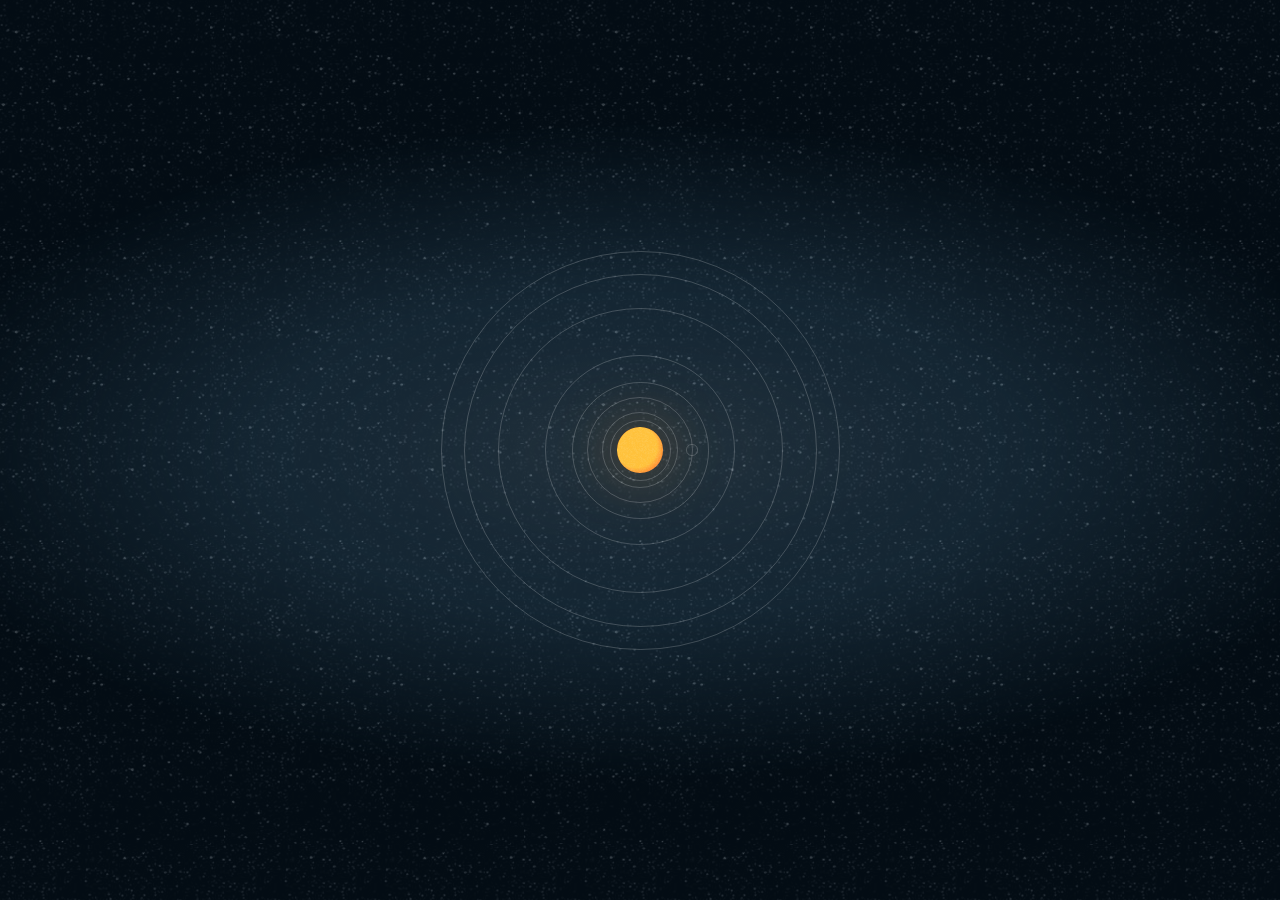
==== html/index.html @ cd82b2d5 "initial commit of solar system" ====
<!DOCTYPE html>
<html>

<head>
  <title>Learning Javascript - The Solar System</title>
  <meta charset="utf-8">
  <meta name="viewport" content="width=device-width, initial-scale=1">
  <meta name="Description" content="example js library">
  <meta name="viewport" content="width=device-width, initial-scale=1.0">
  <script src="../js/solar.js"></script>
  <link rel="stylesheet" type="text/css" href="../css/styles.css " />


<body class="opening hide-UI view-2D zoom-large data-close controls-close">
  <div id="navbar">
    <a id="toggle-data" href="#data"><i class="icon-data"></i>Data</a>
    <h1>3D Solar System<br><span>by <a href="https://twitter.com/JulianGarnier"
          target="_blank">@JulianGarnier</a></span></h1>
    <a id="toggle-controls" href="#controls"><i class="icon-controls"></i>Controls</a>
  </div>
  <div id="data">
    <a class="sun" title="sun" href="#sunspeed">Sun</a>
    <a class="mercury" title="mercury" href="#mercuryspeed">Mercury</a>
    <a class="venus" title="venus" href="#venusspeed">Venus</a>
    <a class="earth active" title="earth" href="#earthspeed">Earth</a>
    <a class="mars" title="mars" href="#marsspeed">Mars</a>
    <a class="jupiter" title="jupiter" href="#jupiterspeed">Jupiter</a>
    <a class="saturn" title="saturn" href="#saturnspeed">Saturn</a>
    <a class="uranus" title="uranus" href="#uranusspeed">Uranus</a>
    <a class="neptune" title="neptune" href="#neptunespeed">Neptune</a>
  </div>
  <div id="controls">
    <label class="set-view">
      <input type="checkbox">
    </label>
    <label class="set-zoom">
      <input type="checkbox">
    </label>
    <label>
      <input type="radio" class="set-speed" name="scale" checked>
      <span>Speed</span>
    </label>
    <label>
      <input type="radio" class="set-size" name="scale">
      <span>Size</span>
    </label>
    <label>
      <input type="radio" class="set-distance" name="scale">
      <span>Distance</span>
    </label>
  </div>
  <div id="universe" class="scale-stretched">
    <div id="galaxy">
      <div id="solar-system" class="earth">
        <div id="mercury" class="orbit">
          <div class="pos">
            <div class="planet">
              <dl class="infos">
                <dt>Mercury</dt>
                <dd><span></span></dd>
              </dl>
            </div>
          </div>
        </div>
        <div id="venus" class="orbit">
          <div class="pos">
            <div class="planet">
              <dl class="infos">
                <dt>Venus</dt>
                <dd><span></span></dd>
              </dl>
            </div>
          </div>
        </div>
        <div id="earth" class="orbit">
          <div class="pos">
            <div class="orbit">
              <div class="pos">
                <div class="moon"></div>
              </div>
            </div>
            <div class="planet">
              <dl class="infos">
                <dt>Earth</dt>
                <dd><span></span></dd>
              </dl>
            </div>
          </div>
        </div>
        <div id="mars" class="orbit">
          <div class="pos">
            <div class="planet">
              <dl class="infos">
                <dt>Mars</dt>
                <dd><span></span></dd>
              </dl>
            </div>
          </div>
        </div>
        <div id="jupiter" class="orbit">
          <div class="pos">
            <div class="planet">
              <dl class="infos">
                <dt>Jupiter</dt>
                <dd><span></span></dd>
              </dl>
            </div>
          </div>
        </div>
        <div id="saturn" class="orbit">
          <div class="pos">
            <div class="planet">
              <div class="ring"></div>
              <dl class="infos">
                <dt>Saturn</dt>
                <dd><span></span></dd>
              </dl>
            </div>
          </div>
        </div>
        <div id="uranus" class="orbit">
          <div class="pos">
            <div class="planet">
              <dl class="infos">
                <dt>Uranus</dt>
                <dd><span></span></dd>
              </dl>
            </div>
          </div>
        </div>
        <div id="neptune" class="orbit">
          <div class="pos">
            <div class="planet">
              <dl class="infos">
                <dt>Neptune</dt>
                <dd><span></span></dd>
              </dl>
            </div>
          </div>
        </div>
        <div id="sun">
          <dl class="infos">
            <dt>Sun</dt>
            <dd><span></span></dd>
          </dl>
        </div>
      </div>
    </div>
  </div>
  <script src="//ajax.googleapis.com/ajax/libs/jquery/1.8.1/jquery.min.js"></script>
  <script type="text/javascript">
    if (typeof jQuery == 'undefined') {
      document.write(unescape("%3Cscript src='js/jquery.min.js' type='text/javascript'%3E%3C/script%3E"));
    }
  </script>
  <script src="js/prefixfree.min.js"></script>
  <script src="js/scripts.min.js"></script>

</body>

</html>
---- css/styles.css ----
@import url(https://fonts.googleapis.com/css?family=Open+Sans:400,300);
/*
  Copyright (c) 2012 Julian Garnier
  Licensed under the MIT license
*/
html, body, div, span, applet, object, iframe, h1, h2, h3, h4, h5, h6, p, blockquote, pre, a, abbr, acronym, address, big, cite, code, del, dfn, em, img, ins, kbd, q, s, samp, small, strike, strong, sub, sup, tt, var, b, u, i, center, dl, dt, dd, ol, ul, li, fieldset, form, label, legend, table, caption, tbody, tfoot, thead, tr, th, td, article, aside, canvas, details, embed, figure, figcaption, footer, header, hgroup, menu, nav, output, ruby, section, summary, time, mark, audio, video {
  border: 0;
  font-size: 100%;
  font: inherit;
  vertical-align: baseline;
  margin: 0;
  padding: 0; }

article, aside, details, figcaption, figure, footer, header, hgroup, menu, nav, section {
  display: block; }

body {
  line-height: 1; }

ol, ul {
  list-style: none; }

blockquote, q {
  quotes: none; }

blockquote:before, blockquote:after, q:before, q:after {
  content: none; }

table {
  border-collapse: collapse;
  border-spacing: 0; }

* {
  -moz-box-sizing: border-box;
  box-sizing: border-box;
  box-sizing: border-box; }

body {
  font-size: 10px;
  font-family: 'Open Sans', sans-serif;
  font-weight: 300;
  background-color: #08090A; }

#universe {
  z-index: 1;
  position: absolute;
  overflow: hidden;
  width: 100%;
  height: 100%;
  background-position: center 40%;
  background-repeat: no-repeat;
  background-size: cover; }

#galaxy {
  position: relative;
  width: 100%;
  height: 100%;
  /*perspective: 4000;*/ }

#solar-system {
  position: absolute;
  width: 100%;
  height: 100%;
  transform-style: preserve-3d; }

.orbit {
  position: absolute;
  top: 50%;
  left: 50%;
  border: 1px solid rgba(255, 255, 255, 0.2);
  border-radius: 50%;
  transform-style: preserve-3d;
  animation-name: orbit;
  animation-iteration-count: infinite;
  animation-timing-function: linear; }

.orbit .orbit {
  animation-name: suborbit; }

.pos {
  position: absolute;
  top: 50%;
  width: 2em;
  height: 2em;
  margin-top: -1em;
  margin-left: -1em;
  transform-style: preserve-3d;
  animation-name: invert;
  animation-iteration-count: infinite;
  animation-timing-function: linear; }

#sun, .planet, #earth .moon {
  position: absolute;
  top: 50%;
  left: 50%;
  width: 1em;
  height: 1em;
  margin-top: -0.5em;
  margin-left: -0.5em;
  border-radius: 50%;
  transform-style: preserve-3d; }

#sun {
  background-color: #FB7209;
  background-repeat: no-repeat;
  background-size: cover;
  box-shadow: 0 0 60px rgba(255, 160, 60, 0.4); }

.planet {
  background-color: #202020;
  background-repeat: no-repeat;
  background-size: cover;
  animation-iteration-count: infinite;
  animation-timing-function: linear; }

.ring {
  position: absolute;
  top: 50%;
  left: 50%;
  border-radius: 50%; }

#saturn .ring {
  width: 2em;
  height: 2em;
  margin-top: -1em;
  margin-left: -1em;
  border: 0.3em solid rgba(160, 147, 130, 0.7);
  animation-iteration-count: infinite;
  animation-timing-function: linear; }

#saturn .ring:after {
  border-radius: 50%;
  position: absolute;
  content: '';
  top: 50%;
  left: 50%;
  width: 2.2em;
  height: 2.2em;
  margin-top: -1.1em;
  margin-left: -1.1em;
  border: 0.07em solid rgba(160, 147, 130, 0.5);
  box-sizing: border-box;
  box-sizing: border-box; }

/* --------------------------------------------------------------------------- planets index */
#mercury {
  z-index: 10; }

#venus {
  z-index: 9; }

#earth {
  z-index: 8; }

#moon {
  z-index: 7; }

#mars {
  z-index: 6; }

#jupiter {
  z-index: 5; }

#saturn {
  z-index: 4; }

#uranus {
  z-index: 3; }

#neptune {
  z-index: 2; }

#sun {
  z-index: 1; }

/* --------------------------------------------------------------------------- animations */
@keyframes orbit {
  0% {
    transform: rotateZ(0deg); }

  100% {
    transform: rotateZ(-360deg); } }

@keyframes suborbit {
  0% {
    transform: rotateX(90deg) rotateZ(0deg); }

  100% {
    transform: rotateX(90deg) rotateZ(-360deg); } }

@keyframes invert {
  0% {
    transform: rotateX(-90deg) rotateY(360deg) rotateZ(0deg); }

  100% {
    transform: rotateX(-90deg) rotateY(0deg) rotateZ(0deg); } }

/* --------------------------------------------------------------------------- opening */
.view-3D .opening #sun,
.view-3D .opening .orbit,
.view-3D .opening .pos,
.view-3D .opening .planet,
.view-3D .opening .satelite,
.view-3D .opening .ring {
  transition-duration: 4s; }

#universe.opening #sun {
  box-shadow: 0 0 0 rgba(255, 160, 60, 0); }

/* --------------------------------------------------------------------------- 2D view */
.view-2D.zoom-large #sun {
  transform-style: flat; }

.view-2D.zoom-large .orbit {
  transform-style: flat; }

.view-2D #sun,
.view-2D .ring {
  transform: rotateX(0deg); }

.view-2D .planet,
.view-2D .moon {
  transform: rotateX(90deg); }

/* --------------------------------------------------------------------------- 3D view */
.view-3D.zoom-large #sun {
  transform-style: preserve-3d; }

.view-3D.zoom-large .orbit {
  transform-style: preserve-3d; }

.view-3D #solar-system {
  transform: rotateX(75deg); }

.view-3D #sun {
  transform: rotateX(-90deg); }

.view-3D .ring {
  transform: rotateX(90deg); }

.view-3D .planet,
.view-3D .moon {
  transform: rotateX(0deg); }

/* --------------------------------------------------------------------------- large zoom */
.zoom-large #solar-system {
  width: 100%; }

.zoom-large.view-2D .scale-stretched #solar-system {
  font-size: 26%; }

.zoom-large.view-3D .scale-stretched #solar-system {
  font-size: 62%; }

.zoom-large.view-2D .scale-d #solar-system {
  font-size: 22%; }

.zoom-large.view-3D .scale-d #solar-system {
  font-size: 48%; }

.zoom-large.view-2D .scale-s #solar-system {
  font-size: 7%; }

.zoom-large.view-3D .scale-s #solar-system {
  font-size: 14%; }

/* --------------------------------------------------------------------------- close zoom */
.zoom-close #solar-system {
  width: 200%;
  font-size: 100%; }

.zoom-close .scale-stretched #solar-system {
  margin-left: -100%; }

.zoom-close .scale-d #solar-system {
  margin-left: -106%; }

.zoom-close.view-2D .scale-d #solar-system {
  font-size: 84%; }

.zoom-close.view-3D .scale-d #solar-system {
  font-size: 84%; }

.zoom-close .scale-s #solar-system {
  margin-left: -145%; }

.zoom-close.view-2D .scale-s #solar-system {
  font-size: 40%; }

.zoom-close.view-3D .scale-s #solar-system {
  font-size: 40%; }

.zoom-close .orbit,
.zoom-close .pos,
.zoom-close .planet,
.zoom-close .satelite,
.zoom-close .ring {
  animation-play-state: paused!important;
  animation-duration: 0s!important;
  animation: none!important; }

.zoom-close.view-2D .planet,
.zoom-close.view-2D .moon {
  transform: rotateX(0deg); }

.zoom-close.view-3D .planet {
  transform: rotateX(-90deg); }

.zoom-close.view-3D .moon {
  transform: rotateX(90deg); }

.zoom-close .pos {
  left: 100%!important;
  top: 50%!important; }

/* --------------------------------------------------------------------------- data */
/* --------------------------------------------------------------------------- speed */
/* sideral years */
#mercury .pos,
#mercury .planet,
#mercury.orbit {
  animation-duration: 2.89016s; }

#venus .pos,
#venus .planet,
#venus.orbit {
  animation-duration: 7.38237s; }

#earth .pos,
#earth .planet,
#earth.orbit {
  animation-duration: 12.00021s; }

#earth .orbit .pos,
#earth .orbit {
  animation-duration: 0.89764s; }

#mars .pos,
#mars .planet,
#mars.orbit {
  animation-duration: 22.57017s; }

#jupiter .pos,
#jupiter .planet,
#jupiter.orbit {
  animation-duration: 142.35138s; }

#saturn .pos,
#saturn .planet,
#saturn.orbit,
#saturn .ring {
  animation-duration: 353.36998s; }

#uranus .pos,
#uranus .planet,
#uranus.orbit {
  animation-duration: 1008.20215s; }

#neptune .pos,
#neptune .planet,
#neptune.orbit {
  animation-duration: 1977.49584s; }

/* --------------------------------------------------------------------------- planets sizes */
/* --------------------------------------------------------------------------- stretched sizes */
.scale-stretched #sun {
  font-size: 24em; }

.scale-stretched #mercury .planet {
  font-size: 1.5em; }

.scale-stretched #venus .planet {
  font-size: 3.72em; }

.scale-stretched #earth .planet {
  font-size: 3.92em; }

.scale-stretched #earth .moon {
  font-size: 1.2em; }

.scale-stretched #mars .planet {
  font-size: 2.9em; }

.scale-stretched #jupiter .planet {
  font-size: 12em; }

.scale-stretched #saturn .planet {
  font-size: 10.8em; }

.scale-stretched #uranus .planet {
  font-size: 4.68em; }

.scale-stretched #neptune .planet {
  font-size: 4.9em; }

/* --------------------------------------------------------------------------- scaled sizes */
/*
(planets radius * 2) * ratio
*/
/*$distanceScaleRatio:   0.000075em;*/
/* --------------------------------------------------------------------------- planets distance scale sizes */
.scale-d #sun {
  font-size: 41.73048em; }

.scale-d #mercury .planet {
  font-size: 0.14634em; }

.scale-d #venus .planet {
  font-size: 0.36306em; }

.scale-d #earth .planet {
  font-size: 0.38226em; }

.scale-d #earth .moon {
  font-size: 0.08226em; }

.scale-d #mars .planet {
  font-size: 0.20334em; }

.scale-d #jupiter .planet {
  font-size: 4.19466em; }

.scale-d #saturn .planet {
  font-size: 3.49392em; }

.scale-d #uranus .planet {
  font-size: 1.52172em; }

.scale-d #neptune .planet {
  font-size: 1.47732em; }

/* --------------------------------------------------------------------------- planet size scale sizes */
.scale-s #sun {
  font-size: 417.3048em; }

.scale-s #mercury .planet {
  font-size: 1.4634em; }

.scale-s #venus .planet {
  font-size: 3.6306em; }

.scale-s #earth .planet {
  font-size: 3.8226em; }

.scale-s #earth .moon {
  font-size: 0.8226em; }

.scale-s #mars .planet {
  font-size: 2.0334em; }

.scale-s #jupiter .planet {
  font-size: 41.9466em; }

.scale-s #saturn .planet {
  font-size: 34.9392em; }

.scale-s #uranus .planet {
  font-size: 15.2172em; }

.scale-s #neptune .planet {
  font-size: 14.7732em; }

/* --------------------------------------------------------------------------- stretched orbits */
.scale-stretched #mercury.orbit {
  width: 32em;
  height: 32em;
  margin-top: -16em;
  margin-left: -16em; }

.scale-stretched #venus.orbit {
  width: 40em;
  height: 40em;
  margin-top: -20em;
  margin-left: -20em; }

.scale-stretched #earth.orbit {
  width: 56em;
  height: 56em;
  margin-top: -28em;
  margin-left: -28em; }

.scale-stretched #earth .orbit {
  width: 6em;
  height: 6em;
  margin-top: -3em;
  margin-left: -3em; }

.scale-stretched #mars.orbit {
  width: 72em;
  height: 72em;
  margin-top: -36em;
  margin-left: -36em; }

.scale-stretched #jupiter.orbit {
  width: 100em;
  height: 100em;
  margin-top: -50em;
  margin-left: -50em; }

.scale-stretched #saturn.orbit {
  width: 150em;
  height: 150em;
  margin-top: -75em;
  margin-left: -75em; }

.scale-stretched #uranus.orbit {
  width: 186em;
  height: 186em;
  margin-top: -93em;
  margin-left: -93em; }

.scale-stretched #neptune.orbit {
  width: 210em;
  height: 210em;
  margin-top: -105em;
  margin-left: -105em; }

/* --------------------------------------------------------------------------- scaled orbits */
/* --------------------------------------------------------------------------- distance scale orbits */
.scale-d #mercury.orbit {
  width: 44.74176em;
  height: 44.74176em;
  margin-top: -22.37088em;
  margin-left: -22.37088em; }

.scale-d #venus.orbit {
  width: 47.35737em;
  height: 47.35737em;
  margin-top: -23.67869em;
  margin-left: -23.67869em; }

.scale-d #earth.orbit {
  width: 49.50959em;
  height: 49.50959em;
  margin-top: -24.75479em;
  margin-left: -24.75479em; }

.scale-d #mars.orbit {
  width: 53.58356em;
  height: 53.58356em;
  margin-top: -26.79178em;
  margin-left: -26.79178em; }

.scale-d #jupiter.orbit {
  width: 82.2042em;
  height: 82.2042em;
  margin-top: -41.1021em;
  margin-left: -41.1021em; }

.scale-d #saturn.orbit {
  width: 115.91713em;
  height: 115.91713em;
  margin-top: -57.95857em;
  margin-left: -57.95857em; }

.scale-d #uranus.orbit {
  width: 191.00471em;
  height: 191.00471em;
  margin-top: -95.50235em;
  margin-left: -95.50235em; }

.scale-d #neptune.orbit {
  width: 275.64709em;
  height: 275.64709em;
  margin-top: -137.82355em;
  margin-left: -137.82355em; }

/* Moon */
.scale-d #earth .orbit {
  width: 1em;
  height: 1em;
  margin-top: -0.5em;
  margin-left: -0.5em; }

/* --------------------------------------------------------------------------- size scale orbits */
.scale-s #mercury.orbit {
  width: 441.3048em;
  height: 441.3048em;
  margin-top: -220.6524em;
  margin-left: -220.6524em; }

.scale-s #venus.orbit {
  width: 457.3048em;
  height: 457.3048em;
  margin-top: -228.6524em;
  margin-left: -228.6524em; }

.scale-s #earth.orbit {
  width: 473.3048em;
  height: 473.3048em;
  margin-top: -236.6524em;
  margin-left: -236.6524em; }

.scale-s #mars.orbit {
  width: 489.3048em;
  height: 489.3048em;
  margin-top: -244.6524em;
  margin-left: -244.6524em; }

.scale-s #jupiter.orbit {
  width: 561.3048em;
  height: 561.3048em;
  margin-top: -280.6524em;
  margin-left: -280.6524em; }

.scale-s #saturn.orbit {
  width: 705.3048em;
  height: 705.3048em;
  margin-top: -352.6524em;
  margin-left: -352.6524em; }

.scale-s #uranus.orbit {
  width: 817.3048em;
  height: 817.3048em;
  margin-top: -408.6524em;
  margin-left: -408.6524em; }

.scale-s #neptune.orbit {
  width: 881.3048em;
  height: 881.3048em;
  margin-top: -440.6524em;
  margin-left: -440.6524em; }

/* Moon */
.scale-s #earth .orbit {
  width: 1em;
  height: 1em;
  margin-top: -0.5em;
  margin-left: -0.5em; }

/* --------------------------------------------------------------------------- text infos data */
/* --------------------------------------------------------------------------- speed */
.set-speed dl.infos dd span:after {
  content: 'Orbit Velocity'; }

.set-speed #sun dl.infos dd:after {
  content: '0 km/h'; }

.set-speed #mercury dl.infos dd:after {
  content: '170,503 km/h'; }

.set-speed #venus dl.infos dd:after {
  content: '126,074 km/h'; }

.set-speed #earth dl.infos dd:after {
  content: '107,218 km/h'; }

.set-speed #mars dl.infos dd:after {
  content: '86,677 km/h'; }

.set-speed #jupiter dl.infos dd:after {
  content: '47,002 km/h'; }

.set-speed #saturn dl.infos dd:after {
  content: '34,701 km/h'; }

.set-speed #uranus dl.infos dd:after {
  content: '24,477 km/h'; }

.set-speed #neptune dl.infos dd:after {
  content: '19,566 km/h'; }

/* --------------------------------------------------------------------------- size */
.set-size dl.infos dd span:after {
  content: 'Equatorial Circumference'; }

.set-size #sun dl.infos dd:after {
  content: '4,370,005 km'; }

.set-size #mercury dl.infos dd:after {
  content: '15,329 km'; }

.set-size #venus dl.infos dd:after {
  content: '38,024 km'; }

.set-size #earth dl.infos dd:after {
  content: '40,030 km'; }

.set-size #mars dl.infos dd:after {
  content: '21,296 km'; }

.set-size #jupiter dl.infos dd:after {
  content: '439,263 km'; }

.set-size #saturn dl.infos dd:after {
  content: '365,882 km'; }

.set-size #uranus dl.infos dd:after {
  content: '159,354 km'; }

.set-size #neptune dl.infos dd:after {
  content: '154,704 km'; }

/* --------------------------------------------------------------------------- distance */
.set-distance dl.infos dd span:after {
  content: 'From Sun'; }

.set-distance #sun dl.infos dd span:after {
  content: 'From Earth'; }

.set-distance #sun dl.infos dd:after {
  content: '149,598,262 km'; }

.set-distance #mercury dl.infos dd:after {
  content: '57,909,227 km'; }

.set-distance #venus dl.infos dd:after {
  content: '108,209,475 km'; }

.set-distance #earth dl.infos dd:after {
  content: '149,598,262 km'; }

.set-distance #mars dl.infos dd:after {
  content: '227,943,824 km'; }

.set-distance #jupiter dl.infos dd:after {
  content: '778,340,821 km'; }

.set-distance #saturn dl.infos dd:after {
  content: '1,426,666,422 km'; }

.set-distance #uranus dl.infos dd:after {
  content: '2,870,658,186 km'; }

.set-distance #neptune dl.infos dd:after {
  content: '4,498,396,441 km'; }

/* --------------------------------------------------------------------------- planets starting position and lighting effect */
/* --------------------------------------------------------------------------- mercury ; pos: Top */
#mercury .pos {
  left: 50%;
  top: -1%; }

#mercury .planet {
  animation-name: shadow-mercury; }

@keyframes shadow-mercury {
  0% {
    box-shadow: inset 0 0 1px rgba(0, 0, 0, 0.5);
    /* TOP */ }

  25% {
    box-shadow: inset 4px 0 2px rgba(0, 0, 0, 0.5);
    /* LEFT */ }

  50% {
    box-shadow: inset 13px -5px 4px rgba(0, 0, 0, 0.5);
    /* BOTTOM */ }

  50.01% {
    box-shadow: inset -13px -5px 4px rgba(0, 0, 0, 0.5);
    /* BOTTOM */ }

  75% {
    box-shadow: inset -4px 0 2px rgba(0, 0, 0, 0.5);
    /* RIGHT */ }

  100% {
    box-shadow: inset 0 0 1px rgba(0, 0, 0, 0.5);
    /* TOP */ } }

.scaled.view-2D #mercury .planet,
.scaled.view-3D #mercury .planet {
  box-shadow: inset -4px 0 2px rgba(0, 0, 0, 0.5);
  /* RIGHT */ }

/* --------------------------------------------------------------------------- venus ; pos: Left */
#venus .pos {
  left: 0;
  top: 50%; }

#venus .planet {
  animation-name: shadow-venus; }

@keyframes shadow-venus {
  0% {
    box-shadow: inset 4px 0 2px rgba(0, 0, 0, 0.5);
    /* LEFT */ }

  25% {
    box-shadow: inset 22px -20px 10px rgba(0, 0, 0, 0.5);
    /* BOTTOM */ }

  25.5% {
    box-shadow: inset -22px -20px 10px rgba(0, 0, 0, 0.5);
    /* BOTTOM */ }

  50% {
    box-shadow: inset -4px 0 2px rgba(0, 0, 0, 0.5);
    /* RIGHT */ }

  75% {
    box-shadow: inset 0 0 1px rgba(0, 0, 0, 0.5);
    /* TOP */ }

  100% {
    box-shadow: inset 4px 0 2px rgba(0, 0, 0, 0.5);
    /* LEFT */ } }

.scaled.view-2D #venus .planet,
.scaled.view-3D #venus .planet {
  box-shadow: inset -4px 0 2px rgba(0, 0, 0, 0.5);
  /* RIGHT */ }

/* --------------------------------------------------------------------------- earth ; pos: Right */
#earth .pos {
  left: 100%;
  top: 50%; }

#earth .planet {
  animation-name: shadow-earth; }

@keyframes shadow-earth {
  0% {
    box-shadow: inset -4px 0 2px rgba(0, 0, 0, 0.5);
    /* RIGHT */ }

  25% {
    box-shadow: inset 0 0 1px rgba(0, 0, 0, 0.5);
    /* TOP */ }

  50% {
    box-shadow: inset 4px 0 2px rgba(0, 0, 0, 0.5);
    /* LEFT */ }

  75% {
    box-shadow: inset 24px -20px 15px rgba(0, 0, 0, 0.5);
    /* BOTTOM */ }

  75.01% {
    box-shadow: inset -24px -20px 15px rgba(0, 0, 0, 0.5);
    /* BOTTOM */ }

  100% {
    box-shadow: inset -4px 0 2px rgba(0, 0, 0, 0.5);
    /* RIGHT */ } }

.scaled.view-2D #earth .planet,
.scaled.view-3D #earth .planet {
  box-shadow: inset -4px 0 2px rgba(0, 0, 0, 0.5);
  /* RIGHT */ }

/* --------------------------------------------------------------------------- moon */
#earth .orbit .pos {
  left: 100%;
  top: 50%; }

/* --------------------------------------------------------------------------- mars ; pos: Bottom */
#mars .pos {
  left: 50%;
  top: 100%; }

#mars .planet {
  animation-name: shadow-mars; }

@keyframes shadow-mars {
  0% {
    box-shadow: inset -18px -10px 10px rgba(0, 0, 0, 0.5);
    /* BOTTOM */ }

  25% {
    box-shadow: inset -4px 0 2px rgba(0, 0, 0, 0.5);
    /* RIGHT */ }

  50% {
    box-shadow: inset 0 1px 1px rgba(0, 0, 0, 0.5);
    /* TOP */ }

  75% {
    box-shadow: inset 4px 0 2px rgba(0, 0, 0, 0.5);
    /* LEFT */ }

  99.99% {
    box-shadow: inset 18px -10px 10px rgba(0, 0, 0, 0.5);
    /* BOTTOM */ }

  100% {
    box-shadow: inset -18px -10px 10px rgba(0, 0, 0, 0.5);
    /* BOTTOM */ } }

.scaled.view-2D #mars .planet,
.scaled.view-3D #mars .planet {
  box-shadow: inset -4px 0 2px rgba(0, 0, 0, 0.5);
  /* RIGHT */ }

/* --------------------------------------------------------------------------- jupiter ; pos: Right */
#jupiter .pos {
  left: 100%;
  top: 50%; }

#jupiter .planet {
  animation-name: shadow-jupiter; }

@keyframes shadow-jupiter {
  0% {
    box-shadow: inset -16px 0 5px rgba(0, 0, 0, 0.5);
    /* RIGHT */ }

  25% {
    box-shadow: inset 0 3px 2px rgba(0, 0, 0, 0.5);
    /* TOP */ }

  50% {
    box-shadow: inset 16px 0 5px rgba(0, 0, 0, 0.5);
    /* LEFT */ }

  75% {
    box-shadow: inset 94px -30px 40px rgba(0, 0, 0, 0.5);
    /* BOTTOM */ }

  75.01% {
    box-shadow: inset -94px -30px 40px rgba(0, 0, 0, 0.5);
    /* BOTTOM */ }

  100% {
    box-shadow: inset -16px 0 5px rgba(0, 0, 0, 0.5);
    /* RIGHT */ } }

.scaled.view-2D #jupiter .planet,
.scaled.view-3D #jupiter .planet {
  box-shadow: inset -16px 0 5px rgba(0, 0, 0, 0.5);
  /* RIGHT */ }

/* --------------------------------------------------------------------------- saturn ; pos: Left */
#saturn .pos {
  left: 0%;
  top: 50%; }

#saturn .planet {
  animation-name: shadow-saturn; }

@keyframes shadow-saturn {
  0% {
    box-shadow: inset 16px 0 5px rgba(0, 0, 0, 0.5);
    /* LEFT */ }

  25% {
    box-shadow: inset 80px -30px 50px rgba(0, 0, 0, 0.5);
    /* BOTTOM */ }

  25.01% {
    box-shadow: inset -94px -30px 40px rgba(0, 0, 0, 0.5);
    /* BOTTOM */ }

  50% {
    box-shadow: inset -16px 0 5px rgba(0, 0, 0, 0.5);
    /* RIGHT */ }

  75% {
    box-shadow: inset -2px 3px 2px rgba(0, 0, 0, 0.5);
    /* TOP */ }

  100% {
    box-shadow: inset 16px 0 5px rgba(0, 0, 0, 0.5);
    /* LEFT */ } }

.scaled.view-2D #saturn .planet,
.scaled.view-3D #saturn .planet {
  box-shadow: inset -16px 0 5px rgba(0, 0, 0, 0.5);
  /* RIGHT */ }

/* --------------------------------------------------------------------------- saturn ring */
/*

#saturn .ring           { animation-name:     shadow-saturn-ring; }

@keyframes 
shadow-saturn-ring{ 0%   { box-shadow: inset -16px  0      4px   rgba(20, 40, 50, 0.45); opacity: .4; }
                  25%    { box-shadow: inset -5px   -30px   12px  rgba(20, 40, 50, 0.3);  opacity: 1; }
                  25.01% { box-shadow: inset 5px    -30px   12px  rgba(20, 40, 50, 0.3);  opacity: 1; }
                  50%    { box-shadow: inset 16px   0      4px   rgba(20, 40, 50, 0.45);  opacity: .4; }
                  75%    { box-shadow: inset 0      30px  50px  rgba(20, 40, 50, 0);  opacity: .3; }
                  100%   { box-shadow: inset -16px  0      4px   rgba(20, 40, 50, 0.45);  opacity: .4; }
                }

.scaled.view-2D #saturn .ring,
.scaled.view-3D #saturn .ring { box-shadow: inset 16px   0      4px   rgba(20, 40, 50, 0.6); }

*/
/* --------------------------------------------------------------------------- uranus ; pos: Left */
#uranus .pos {
  left: 0;
  top: 50%; }

#uranus .planet {
  animation-name: shadow-uranus; }

@keyframes shadow-uranus {
  0% {
    box-shadow: inset 8px 0 5px rgba(0, 0, 0, 0.5);
    /* LEFT */ }

  25% {
    box-shadow: inset 40px -15px 40px rgba(0, 0, 0, 0.5);
    /* BOTTOM */ }

  25.01% {
    box-shadow: inset -40px -15px 40px rgba(0, 0, 0, 0.5);
    /* BOTTOM */ }

  50% {
    box-shadow: inset -8px 0 5px rgba(0, 0, 0, 0.5);
    /* RIGHT */ }

  75% {
    box-shadow: inset 0 0 2px rgba(0, 0, 0, 0.5);
    /* TOP */ }

  100% {
    box-shadow: inset 8px 0 5px rgba(0, 0, 0, 0.5);
    /* LEFT */ } }

.scaled.view-2D #uranus .planet,
.scaled.view-3D #uranus .planet {
  box-shadow: inset -8px 0 5px rgba(0, 0, 0, 0.5);
  /* RIGHT */ }

/* --------------------------------------------------------------------------- neptune ; pos: Top */
#neptune .pos {
  left: 50%;
  top: 0; }

#neptune .planet {
  animation-name: shadow-neptune; }

@keyframes shadow-neptune {
  0% {
    box-shadow: inset 0 0 2px rgba(0, 0, 0, 0.5);
    /* TOP */ }

  25% {
    box-shadow: inset 12px 0 5px rgba(0, 0, 0, 0.5);
    /* LEFT */ }

  50% {
    box-shadow: inset 50px -15px 40px rgba(0, 0, 0, 0.5);
    /* BOTTOM */ }

  50.01% {
    box-shadow: inset -50px -15px 40px rgba(0, 0, 0, 0.5);
    /* BOTTOM */ }

  75% {
    box-shadow: inset -12px 0 5px rgba(0, 0, 0, 0.5);
    /* RIGHT */ }

  100% {
    box-shadow: inset 0 0 2px rgba(0, 0, 0, 0.5);
    /* TOP */ } }

.scaled.view-2D #neptune .planet,
.scaled.view-3D #neptune .planet {
  box-shadow: inset -12px 0 5px rgba(0, 0, 0, 0.5);
  /* RIGHT */ }

/* --------------------------------------------------------------------------- DEBUG 
.pos, 
.planet, 
.orbit,
.ring { animation-duration: 20s!important; }

/* */
/* --------------------------------------------------------------------------- navigation styles */
dl.infos {
  position: absolute;
  display: block;
  opacity: 0;
  width: 100%;
  height: 100%;
  margin-top: -90%;
  margin-left: 90%;
  padding-left: 100%;
  transform-origin: 100% 100%;
  transform-style: preserve-3d;
  transform: rotateX(90deg); }

dl.infos:before {
  position: absolute;
  content: '';
  width: 15px;
  height: 30px;
  left: 15px;
  bottom: 0;
  border-top: 1px solid white;
  border-left: 1px solid white;
  transform-style: preserve-3d;
  transform: skew(-45deg, 0deg);
  box-shadow: inset 1px 1px black; }

dl.infos dt {
  position: absolute;
  left: 50px;
  margin-bottom: 26px;
  bottom: 30px;
  color: #FFF;
  font-size: 14px;
  text-shadow: 1px 1px 2px black; }

dl.infos dd:after {
  position: absolute;
  left: 50px;
  bottom: 30px;
  width: 300px;
  color: #FFF;
  font-size: 22px;
  text-shadow: 1px 1px 2px black; }

dl.infos dd span:after {
  position: absolute;
  left: 50px;
  bottom: 14px;
  width: 300px;
  color: #FFF;
  font-size: 11px;
  text-shadow: 1px 1px 2px black; }

.sun #sun .infos,
.mercury #mercury .infos,
.venus #venus .infos,
.earth #earth .infos,
.mars #mars .infos,
.jupiter #jupiter .infos,
.saturn #saturn .infos,
.uranus #uranus .infos,
.neptune #neptune .infos {
  display: block;
  opacity: 1;
  transform: rotateX(0deg); }

.mercury #mercury.orbit,
.venus #venus.orbit,
.earth #earth.orbit,
.mars #mars.orbit,
.jupiter #jupiter.orbit,
.saturn #saturn.orbit,
.uranus #uranus.orbit,
.neptune #neptune.orbit {
  border: 1px solid rgba(255, 255, 255, 0.8); }

.hide-UI h1,
.hide-UI #data,
.hide-UI dl.infos,
.hide-UI #controls {
  opacity: 0!important;
  margin-top: -30px; }

.hide-UI #data {
  margin-bottom: -30px; }

.hide-UI .orbit {
  border: 1px solid rgba(255, 255, 255, 0.2) !important; }

h1 {
  width: 100%;
  font-weight: 600;
  font-size: 14px;
  text-align: center;
  color: rgba(255, 255, 255, 0.8); }

h1 span, #navbar h1 a {
  display: inline;
  position: relative;
  padding: 0;
  font-weight: 300;
  font-size: 14px;
  text-align: center;
  color: rgba(255, 255, 255, 0.5); }
}

#navbar, #controls, #data {
  background: rgba(0, 0, 0, 0.4); }

#navbar {
  z-index: 99;
  position: absolute;
  top: 0;
  left: 0;
  padding: 16px;
  width: 100%;
  height: 48px; }

#navbar a, #data a, #controls label {
  color: rgba(255, 255, 255, 0.6);
  display: block;
  position: relative;
  text-decoration: none; }

#navbar a:hover, #data a:hover, #controls label:hover {
  color: #FFF; }

#data a.active {
  color: #0CF; }

#navbar a {
  position: absolute;
  top: 0;
  height: 48px;
  padding: 16px;
  font-size: 14px; }

#toggle-data {
  left: 0; }

#toggle-controls {
  right: 0; }

#data, #controls {
  z-index: 99;
  position: fixed;
  opacity: 1;
  top: 49px;
  padding: 16px; }

.data-close #data {
  left: -100%; }

.data-open #data {
  left: 0px; }

.controls-close #controls {
  right: -100%; }

.controls-open #controls {
  right: 0px; }

#data a {
  margin-bottom: 1px;
  padding: 6px 10px;
  font-size: 18px; }

#controls label {
  opacity: .6;
  height: 24px;
  margin-bottom: 28px; }

#controls label:hover {
  opacity: 1; }

#controls label:before {
  position: absolute;
  display: block;
  width: 20px;
  height: 20px;
  margin-top: 3px;
  text-align: center;
  color: #FFF;
  z-index: 99; }

#controls label span {
  display: block;
  margin-left: 36px;
  padding-top: 4px;
  font-size: 18px;
  color: #FFF; }

#controls input {
  display: block;
  appearance: none; }

#controls input[type="radio"]:before {
  content: '';
  display: block;
  position: absolute;
  width: 22px;
  height: 22px;
  border: 2px solid #FFF;
  border-radius: 16px; }

#controls input:checked[type="radio"]:after {
  content: '';
  display: block;
  top: 3px;
  margin-left: 3px;
  position: absolute;
  width: 20px;
  height: 20px;
  border-radius: 10px;
  background: #FFF;
  z-index: 99; }

#controls input[type="checkbox"]:before {
  content: '';
  display: block;
  position: absolute;
  width: 100px;
  height: 22px;
  border: 2px solid #FFF;
  border-radius: 16px; }

#controls input[type="checkbox"]:after {
  content: '';
  display: block;
  top: 3px;
  position: absolute;
  width: 20px;
  height: 20px;
  border-radius: 10px;
  background: #FFF;
  z-index: 99; }

#controls label.set-view:before {
  font: bold small-caps 11px/20px sans-serif; }

.view-3D #controls label.set-view:before {
  content: '2D';
  margin-left: 82px; }

.view-2D #controls label.set-view:before {
  content: '3D';
  margin-left: 7px; }

.view-3D #controls .set-view input:after {
  margin-left: 3px; }

.view-2D #controls .set-view input:after {
  margin-left: 81px; }

#controls label.set-zoom:before {
  font: normal small-caps 18px/14px sans-serif; }

.zoom-large #controls label.set-zoom:before {
  content: '+';
  margin-left: 82px; }

.zoom-close #controls label.set-zoom:before {
  content: '-';
  margin-left: 7px; }

.zoom-large #controls .set-zoom input:after {
  margin-left: 3px; }

.zoom-close #controls .set-zoom input:after {
  margin-left: 81px; }

/* --------------------------------------------------------------------------- transitions */
.pos {
  transition-property: top, left; }

#solar-system, .orbit,
.planet,
.satelite,
.ring {
  transition-property: width, height, top, left, margin-left, margin-top, webkit-transform; }

#sun, .icon {
  transition-property: width, height, webkit-transform; }

#solar-system,
#sun,
.orbit,
.pos,
.planet,
.satelite,
.ring,
.infos,
.icon {
  transition-duration: .8s;
  transition-timing-function: ease-in-out; }

#solar-system,
#sun,
.planet,
.satelite,
.ring {
  transition-delay: 0s; }

.pos {
  transition-delay: 1s; }

.opening #solar-system,
.opening #sun,
.opening .orbit,
.opening .pos,
.opening .planet,
.opening .satelite,
.opening .ring,
.opening .infos,
.opening h1,
.opening #data,
.opening dl.infos,
.opening #controls {
  transition-duration: 0s;
  transition-delay: 0s; }

.opening .pos {
  transition-delay: 0s; }

h1, #data, #controls {
  transition-property: opacity, margin;
  transition-duration: .8s;
  transition-timing-function: ease-in-out; }

h1 {
  transition-delay: .35s; }

#data {
  transition-delay: .7s; }

#controls {
  transition-delay: 1s; }

/* --------------------------------------------------------------------------- images */
body {
  background-image: url([data-uri]); }

#universe {
  background-image: url([data-uri]); }

#sun {
  background-image: url([data-uri]); }

#mercury .planet {
  background-image: url([data-uri]); }

#venus .planet {
  background-image: url([data-uri]); }

#earth .planet {
  background-image: url([data-uri]); }

#earth .moon {
  background-color: white; }

#mars .planet {
  background-image: url([data-uri]); }

#jupiter .planet {
  background-image: url([data-uri]); }

#saturn .planet {
  background-image: url([data-uri]); }

#uranus .planet {
  background-image: url([data-uri]); }

#neptune .planet {
  background-image: url([data-uri]); }

/* --------------------------------------------------------------------------- responsive styles */
@media screen and (max-width: 299px) {
  #universe {
    font-size: 20%; } }
@media screen and (min-width: 300px) {
  #universe {
    font-size: 24%; } }
@media screen and (min-width: 500px) {
  #universe {
    font-size: 36%; } }
@media screen and (min-width: 600px) {
  #universe {
    font-size: 44%; } }
@media screen and (min-width: 760px) {
  #universe {
    font-size: 58%; } }
@media screen and (min-width: 1000px) {
  #universe {
    font-size: 73%; }

  #navbar, #controls, #data {
    background: transparent; }

  #navbar a {
    display: none; }

  h1 {
    font-size: 22px;
    margin-top: 8px; }

  #controls {
    padding-right: 32px;
    top: 12px; }

  #data {
    position: fixed;
    top: inherit;
    bottom: 0;
    width: 100%;
    text-align: center; }

  #data a {
    display: inline-block;
    text-align: center;
    font-size: 20px;
    padding: 15px 15px; }

  .data-open #data, .data-close #data {
    left: 0px; }

  .controls-open #controls, .controls-close #controls {
    right: 0px; } }
@media screen and (min-width: 1300px) {
  #universe {
    font-size: 100%; } }
@media screen and (min-width: 1600px) {
  .zoom-close .scale-d #solar-system {
    margin-left: -120%; } }
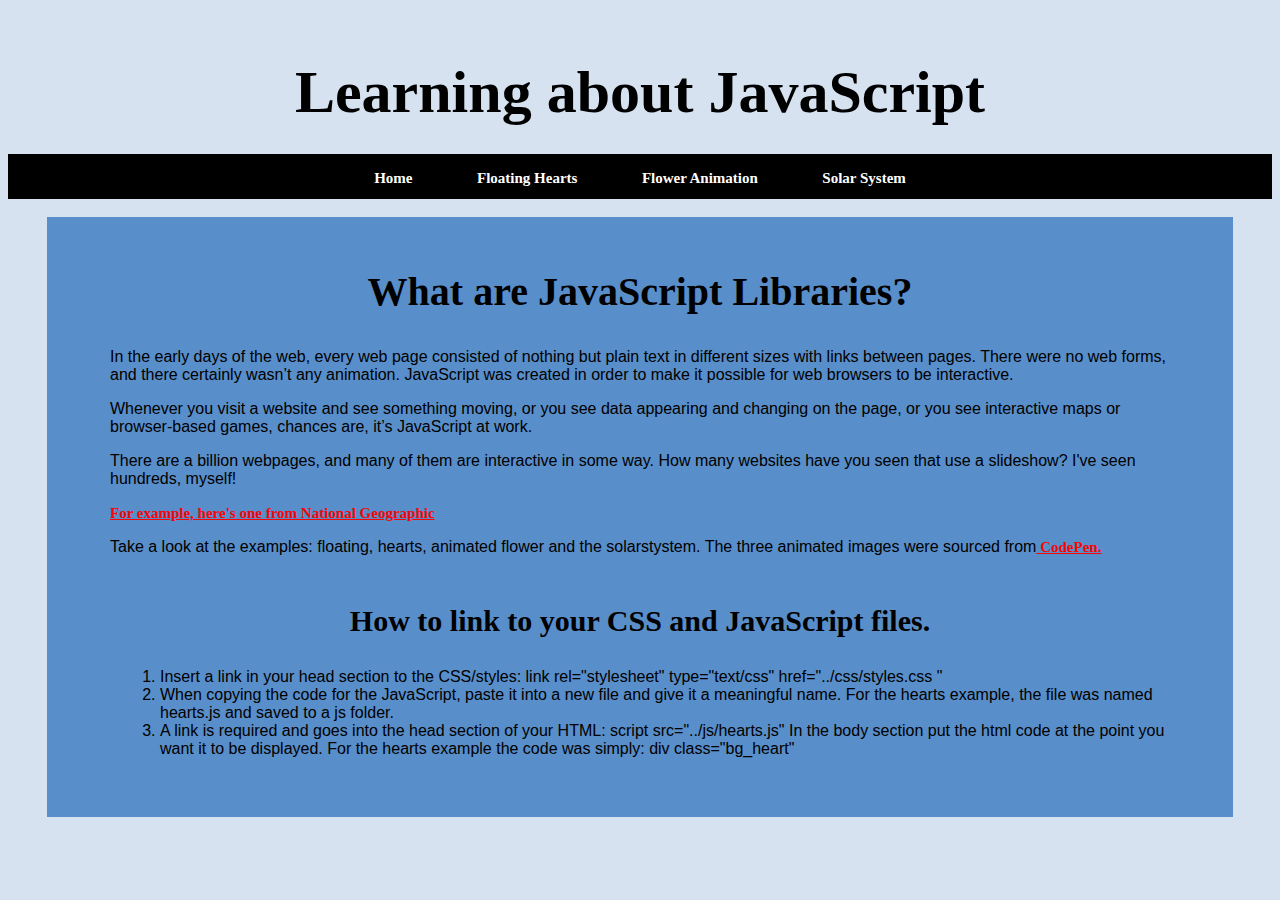
==== commit c256cd46: "update to distinct examples" ====
--- a/html/index.html
+++ b/html/index.html
@@ -2,160 +2,93 @@
 <html>
 
 <head>
-  <title>Learning Javascript - The Solar System</title>
-  <meta charset="utf-8">
-  <meta name="viewport" content="width=device-width, initial-scale=1">
-  <meta name="Description" content="example js library">
-  <meta name="viewport" content="width=device-width, initial-scale=1.0">
-  <script src="../js/solar.js"></script>
-  <link rel="stylesheet" type="text/css" href="../css/styles.css " />
+    <title>Learning Javascript</title>
+    <meta charset="utf-8">
+    <meta name="viewport" content="width=device-width, initial-scale=1">
+    <meta name="Description" content="example js libraries">
+    <meta name="viewport" content="width=device-width, initial-scale=1.0">
+    <link rel="stylesheet" type="text/css" href="../css/styles.css " />
+    <style type="text/css">
+        #navbar ul {
+            margin: 0;
+            padding: 12px;
+            list-style-type: none;
+            text-align: center;
+            background-color: #000;
+            font-family: Calibri;
+            font-weight: bold;
+            font-size: 18px;
+        }
 
+        #navbar ul li {
+            display: inline;
+        }
 
-<body class="opening hide-UI view-2D zoom-large data-close controls-close">
-  <div id="navbar">
-    <a id="toggle-data" href="#data"><i class="icon-data"></i>Data</a>
-    <h1>3D Solar System<br><span>by <a href="https://twitter.com/JulianGarnier"
-          target="_blank">@JulianGarnier</a></span></h1>
-    <a id="toggle-controls" href="#controls"><i class="icon-controls"></i>Controls</a>
-  </div>
-  <div id="data">
-    <a class="sun" title="sun" href="#sunspeed">Sun</a>
-    <a class="mercury" title="mercury" href="#mercuryspeed">Mercury</a>
-    <a class="venus" title="venus" href="#venusspeed">Venus</a>
-    <a class="earth active" title="earth" href="#earthspeed">Earth</a>
-    <a class="mars" title="mars" href="#marsspeed">Mars</a>
-    <a class="jupiter" title="jupiter" href="#jupiterspeed">Jupiter</a>
-    <a class="saturn" title="saturn" href="#saturnspeed">Saturn</a>
-    <a class="uranus" title="uranus" href="#uranusspeed">Uranus</a>
-    <a class="neptune" title="neptune" href="#neptunespeed">Neptune</a>
-  </div>
-  <div id="controls">
-    <label class="set-view">
-      <input type="checkbox">
-    </label>
-    <label class="set-zoom">
-      <input type="checkbox">
-    </label>
-    <label>
-      <input type="radio" class="set-speed" name="scale" checked>
-      <span>Speed</span>
-    </label>
-    <label>
-      <input type="radio" class="set-size" name="scale">
-      <span>Size</span>
-    </label>
-    <label>
-      <input type="radio" class="set-distance" name="scale">
-      <span>Distance</span>
-    </label>
-  </div>
-  <div id="universe" class="scale-stretched">
-    <div id="galaxy">
-      <div id="solar-system" class="earth">
-        <div id="mercury" class="orbit">
-          <div class="pos">
-            <div class="planet">
-              <dl class="infos">
-                <dt>Mercury</dt>
-                <dd><span></span></dd>
-              </dl>
-            </div>
-          </div>
-        </div>
-        <div id="venus" class="orbit">
-          <div class="pos">
-            <div class="planet">
-              <dl class="infos">
-                <dt>Venus</dt>
-                <dd><span></span></dd>
-              </dl>
-            </div>
-          </div>
-        </div>
-        <div id="earth" class="orbit">
-          <div class="pos">
-            <div class="orbit">
-              <div class="pos">
-                <div class="moon"></div>
-              </div>
-            </div>
-            <div class="planet">
-              <dl class="infos">
-                <dt>Earth</dt>
-                <dd><span></span></dd>
-              </dl>
-            </div>
-          </div>
-        </div>
-        <div id="mars" class="orbit">
-          <div class="pos">
-            <div class="planet">
-              <dl class="infos">
-                <dt>Mars</dt>
-                <dd><span></span></dd>
-              </dl>
-            </div>
-          </div>
-        </div>
-        <div id="jupiter" class="orbit">
-          <div class="pos">
-            <div class="planet">
-              <dl class="infos">
-                <dt>Jupiter</dt>
-                <dd><span></span></dd>
-              </dl>
-            </div>
-          </div>
-        </div>
-        <div id="saturn" class="orbit">
-          <div class="pos">
-            <div class="planet">
-              <div class="ring"></div>
-              <dl class="infos">
-                <dt>Saturn</dt>
-                <dd><span></span></dd>
-              </dl>
-            </div>
-          </div>
-        </div>
-        <div id="uranus" class="orbit">
-          <div class="pos">
-            <div class="planet">
-              <dl class="infos">
-                <dt>Uranus</dt>
-                <dd><span></span></dd>
-              </dl>
-            </div>
-          </div>
-        </div>
-        <div id="neptune" class="orbit">
-          <div class="pos">
-            <div class="planet">
-              <dl class="infos">
-                <dt>Neptune</dt>
-                <dd><span></span></dd>
-              </dl>
-            </div>
-          </div>
-        </div>
-        <div id="sun">
-          <dl class="infos">
-            <dt>Sun</dt>
-            <dd><span></span></dd>
-          </dl>
-        </div>
-      </div>
+        #navbar ul li a {
+            text-decoration: none;
+            padding: .1em 2em;
+            color: #fff;
+            background-color: #000;
+        }
+
+        #navbar ul li a:hover {
+            color: #000;
+            background-color: #ccecff;
+        }
+    </style>
+
+</head>
+
+<body>
+    <div id="container1">
+
+        <h1>Learning about JavaScript</h1>
+        <br> <br>
     </div>
-  </div>
-  <script src="//ajax.googleapis.com/ajax/libs/jquery/1.8.1/jquery.min.js"></script>
-  <script type="text/javascript">
-    if (typeof jQuery == 'undefined') {
-      document.write(unescape("%3Cscript src='js/jquery.min.js' type='text/javascript'%3E%3C/script%3E"));
-    }
-  </script>
-  <script src="js/prefixfree.min.js"></script>
-  <script src="js/scripts.min.js"></script>
 
+    <br> <br>
+    <div id="navbar">
+        <!--creates a bar with buttons that allows you to open up other pages in your website-->
+        <ul>
+            <li><a href="index.html">Home</a></li>
+            <li><a href="hearts.html">Floating Hearts</a></li>
+            <li><a href="flowers.html">Flower Animation</a></li>
+            <li><a href="solarsystem.html">Solar System</a></li>
+        </ul>
+    </div>
+    <br>
+    <div id="container2">
+        <br>
+        <h2>What are JavaScript Libraries?</h2>
+        <p>In the early days of the web, every web page consisted of nothing but plain text in different sizes with
+            links between pages. There were no web forms, and there certainly wasn’t any animation. JavaScript was
+            created in order to make it possible for web browsers to be interactive.</p>
+
+        <p> Whenever you visit a website and see something moving, or you see data appearing and changing on the page,
+            or you see interactive maps or browser-based games, chances are, it’s JavaScript at work.</p>
+
+        <p> There are a billion webpages, and many of them are interactive in some way. How many websites have you seen
+            that use a slideshow? I've seen hundreds, myself!</p>
+        <a
+            href="https://www.lensculture.com/articles/national-geographic-125-years-of-national-geographic-the-photo-issue#slideshow">For
+            example, here's one from National Geographic</a>
+        <br>
+        <p>Take a look at the examples: floating, hearts, animated flower and the solarstystem. The three animated
+            images were sourced from<a href="https://codepen.io/trending"> CodePen. </a>
+            <br>
+            <br>
+            <h3>How to link to your CSS and JavaScript files. </h3>
+                      
+            <ol>    
+                <li>  Insert a link in your head section to the CSS/styles:
+                    link rel="stylesheet" type="text/css" href="../css/styles.css "</li>
+                    <li>When copying the code for the JavaScript, paste it into a new file and give it a meaningful name. For the hearts example, the file was named hearts.js and saved to a js folder.</li>
+                    <li>A link is required and goes into the head section of your HTML: script src="../js/hearts.js"
+                        In the body section put the html code at the point you want it to be displayed. For the hearts example the code was simply:   div class="bg_heart"</li>
+            </ol>
+    
+    </div>
+    <br>
 </body>
 
 </html>--- a/css/styles.css
+++ b/css/styles.css
@@ -1,1496 +1,61 @@
-@import url(https://fonts.googleapis.com/css?family=Open+Sans:400,300);
-/*
-  Copyright (c) 2012 Julian Garnier
-  Licensed under the MIT license
-*/
-html, body, div, span, applet, object, iframe, h1, h2, h3, h4, h5, h6, p, blockquote, pre, a, abbr, acronym, address, big, cite, code, del, dfn, em, img, ins, kbd, q, s, samp, small, strike, strong, sub, sup, tt, var, b, u, i, center, dl, dt, dd, ol, ul, li, fieldset, form, label, legend, table, caption, tbody, tfoot, thead, tr, th, td, article, aside, canvas, details, embed, figure, figcaption, footer, header, hgroup, menu, nav, output, ruby, section, summary, time, mark, audio, video {
-  border: 0;
-  font-size: 100%;
-  font: inherit;
-  vertical-align: baseline;
-  margin: 0;
-  padding: 0; }
-
-article, aside, details, figcaption, figure, footer, header, hgroup, menu, nav, section {
-  display: block; }
-
 body {
-  line-height: 1; }
-
-ol, ul {
-  list-style: none; }
-
-blockquote, q {
-  quotes: none; }
-
-blockquote:before, blockquote:after, q:before, q:after {
-  content: none; }
-
-table {
-  border-collapse: collapse;
-  border-spacing: 0; }
-
-* {
-  -moz-box-sizing: border-box;
-  box-sizing: border-box;
-  box-sizing: border-box; }
-
-body {
-  font-size: 10px;
-  font-family: 'Open Sans', sans-serif;
-  font-weight: 300;
-  background-color: #08090A; }
-
-#universe {
-  z-index: 1;
-  position: absolute;
-  overflow: hidden;
-  width: 100%;
-  height: 100%;
-  background-position: center 40%;
-  background-repeat: no-repeat;
-  background-size: cover; }
-
-#galaxy {
-  position: relative;
-  width: 100%;
-  height: 100%;
-  /*perspective: 4000;*/ }
-
-#solar-system {
-  position: absolute;
-  width: 100%;
-  height: 100%;
-  transform-style: preserve-3d; }
-
-.orbit {
-  position: absolute;
-  top: 50%;
-  left: 50%;
-  border: 1px solid rgba(255, 255, 255, 0.2);
-  border-radius: 50%;
-  transform-style: preserve-3d;
-  animation-name: orbit;
-  animation-iteration-count: infinite;
-  animation-timing-function: linear; }
-
-.orbit .orbit {
-  animation-name: suborbit; }
-
-.pos {
-  position: absolute;
-  top: 50%;
-  width: 2em;
-  height: 2em;
-  margin-top: -1em;
-  margin-left: -1em;
-  transform-style: preserve-3d;
-  animation-name: invert;
-  animation-iteration-count: infinite;
-  animation-timing-function: linear; }
-
-#sun, .planet, #earth .moon {
-  position: absolute;
-  top: 50%;
-  left: 50%;
-  width: 1em;
-  height: 1em;
-  margin-top: -0.5em;
-  margin-left: -0.5em;
-  border-radius: 50%;
-  transform-style: preserve-3d; }
-
-#sun {
-  background-color: #FB7209;
-  background-repeat: no-repeat;
-  background-size: cover;
-  box-shadow: 0 0 60px rgba(255, 160, 60, 0.4); }
-
-.planet {
-  background-color: #202020;
-  background-repeat: no-repeat;
-  background-size: cover;
-  animation-iteration-count: infinite;
-  animation-timing-function: linear; }
-
-.ring {
-  position: absolute;
-  top: 50%;
-  left: 50%;
-  border-radius: 50%; }
-
-#saturn .ring {
-  width: 2em;
-  height: 2em;
-  margin-top: -1em;
-  margin-left: -1em;
-  border: 0.3em solid rgba(160, 147, 130, 0.7);
-  animation-iteration-count: infinite;
-  animation-timing-function: linear; }
-
-#saturn .ring:after {
-  border-radius: 50%;
-  position: absolute;
-  content: '';
-  top: 50%;
-  left: 50%;
-  width: 2.2em;
-  height: 2.2em;
-  margin-top: -1.1em;
-  margin-left: -1.1em;
-  border: 0.07em solid rgba(160, 147, 130, 0.5);
-  box-sizing: border-box;
-  box-sizing: border-box; }
-
-/* --------------------------------------------------------------------------- planets index */
-#mercury {
-  z-index: 10; }
-
-#venus {
-  z-index: 9; }
-
-#earth {
-  z-index: 8; }
-
-#moon {
-  z-index: 7; }
-
-#mars {
-  z-index: 6; }
-
-#jupiter {
-  z-index: 5; }
-
-#saturn {
-  z-index: 4; }
-
-#uranus {
-  z-index: 3; }
-
-#neptune {
-  z-index: 2; }
-
-#sun {
-  z-index: 1; }
-
-/* --------------------------------------------------------------------------- animations */
-@keyframes orbit {
-  0% {
-    transform: rotateZ(0deg); }
-
-  100% {
-    transform: rotateZ(-360deg); } }
-
-@keyframes suborbit {
-  0% {
-    transform: rotateX(90deg) rotateZ(0deg); }
-
-  100% {
-    transform: rotateX(90deg) rotateZ(-360deg); } }
-
-@keyframes invert {
-  0% {
-    transform: rotateX(-90deg) rotateY(360deg) rotateZ(0deg); }
-
-  100% {
-    transform: rotateX(-90deg) rotateY(0deg) rotateZ(0deg); } }
-
-/* --------------------------------------------------------------------------- opening */
-.view-3D .opening #sun,
-.view-3D .opening .orbit,
-.view-3D .opening .pos,
-.view-3D .opening .planet,
-.view-3D .opening .satelite,
-.view-3D .opening .ring {
-  transition-duration: 4s; }
-
-#universe.opening #sun {
-  box-shadow: 0 0 0 rgba(255, 160, 60, 0); }
-
-/* --------------------------------------------------------------------------- 2D view */
-.view-2D.zoom-large #sun {
-  transform-style: flat; }
-
-.view-2D.zoom-large .orbit {
-  transform-style: flat; }
-
-.view-2D #sun,
-.view-2D .ring {
-  transform: rotateX(0deg); }
-
-.view-2D .planet,
-.view-2D .moon {
-  transform: rotateX(90deg); }
-
-/* --------------------------------------------------------------------------- 3D view */
-.view-3D.zoom-large #sun {
-  transform-style: preserve-3d; }
-
-.view-3D.zoom-large .orbit {
-  transform-style: preserve-3d; }
-
-.view-3D #solar-system {
-  transform: rotateX(75deg); }
-
-.view-3D #sun {
-  transform: rotateX(-90deg); }
-
-.view-3D .ring {
-  transform: rotateX(90deg); }
-
-.view-3D .planet,
-.view-3D .moon {
-  transform: rotateX(0deg); }
-
-/* --------------------------------------------------------------------------- large zoom */
-.zoom-large #solar-system {
-  width: 100%; }
-
-.zoom-large.view-2D .scale-stretched #solar-system {
-  font-size: 26%; }
-
-.zoom-large.view-3D .scale-stretched #solar-system {
-  font-size: 62%; }
-
-.zoom-large.view-2D .scale-d #solar-system {
-  font-size: 22%; }
-
-.zoom-large.view-3D .scale-d #solar-system {
-  font-size: 48%; }
-
-.zoom-large.view-2D .scale-s #solar-system {
-  font-size: 7%; }
-
-.zoom-large.view-3D .scale-s #solar-system {
-  font-size: 14%; }
-
-/* --------------------------------------------------------------------------- close zoom */
-.zoom-close #solar-system {
-  width: 200%;
-  font-size: 100%; }
-
-.zoom-close .scale-stretched #solar-system {
-  margin-left: -100%; }
-
-.zoom-close .scale-d #solar-system {
-  margin-left: -106%; }
-
-.zoom-close.view-2D .scale-d #solar-system {
-  font-size: 84%; }
-
-.zoom-close.view-3D .scale-d #solar-system {
-  font-size: 84%; }
-
-.zoom-close .scale-s #solar-system {
-  margin-left: -145%; }
-
-.zoom-close.view-2D .scale-s #solar-system {
-  font-size: 40%; }
-
-.zoom-close.view-3D .scale-s #solar-system {
-  font-size: 40%; }
-
-.zoom-close .orbit,
-.zoom-close .pos,
-.zoom-close .planet,
-.zoom-close .satelite,
-.zoom-close .ring {
-  animation-play-state: paused!important;
-  animation-duration: 0s!important;
-  animation: none!important; }
-
-.zoom-close.view-2D .planet,
-.zoom-close.view-2D .moon {
-  transform: rotateX(0deg); }
-
-.zoom-close.view-3D .planet {
-  transform: rotateX(-90deg); }
-
-.zoom-close.view-3D .moon {
-  transform: rotateX(90deg); }
-
-.zoom-close .pos {
-  left: 100%!important;
-  top: 50%!important; }
-
-/* --------------------------------------------------------------------------- data */
-/* --------------------------------------------------------------------------- speed */
-/* sideral years */
-#mercury .pos,
-#mercury .planet,
-#mercury.orbit {
-  animation-duration: 2.89016s; }
-
-#venus .pos,
-#venus .planet,
-#venus.orbit {
-  animation-duration: 7.38237s; }
-
-#earth .pos,
-#earth .planet,
-#earth.orbit {
-  animation-duration: 12.00021s; }
-
-#earth .orbit .pos,
-#earth .orbit {
-  animation-duration: 0.89764s; }
-
-#mars .pos,
-#mars .planet,
-#mars.orbit {
-  animation-duration: 22.57017s; }
-
-#jupiter .pos,
-#jupiter .planet,
-#jupiter.orbit {
-  animation-duration: 142.35138s; }
-
-#saturn .pos,
-#saturn .planet,
-#saturn.orbit,
-#saturn .ring {
-  animation-duration: 353.36998s; }
-
-#uranus .pos,
-#uranus .planet,
-#uranus.orbit {
-  animation-duration: 1008.20215s; }
-
-#neptune .pos,
-#neptune .planet,
-#neptune.orbit {
-  animation-duration: 1977.49584s; }
-
-/* --------------------------------------------------------------------------- planets sizes */
-/* --------------------------------------------------------------------------- stretched sizes */
-.scale-stretched #sun {
-  font-size: 24em; }
-
-.scale-stretched #mercury .planet {
-  font-size: 1.5em; }
-
-.scale-stretched #venus .planet {
-  font-size: 3.72em; }
-
-.scale-stretched #earth .planet {
-  font-size: 3.92em; }
-
-.scale-stretched #earth .moon {
-  font-size: 1.2em; }
-
-.scale-stretched #mars .planet {
-  font-size: 2.9em; }
-
-.scale-stretched #jupiter .planet {
-  font-size: 12em; }
-
-.scale-stretched #saturn .planet {
-  font-size: 10.8em; }
-
-.scale-stretched #uranus .planet {
-  font-size: 4.68em; }
-
-.scale-stretched #neptune .planet {
-  font-size: 4.9em; }
-
-/* --------------------------------------------------------------------------- scaled sizes */
-/*
-(planets radius * 2) * ratio
-*/
-/*$distanceScaleRatio:   0.000075em;*/
-/* --------------------------------------------------------------------------- planets distance scale sizes */
-.scale-d #sun {
-  font-size: 41.73048em; }
-
-.scale-d #mercury .planet {
-  font-size: 0.14634em; }
-
-.scale-d #venus .planet {
-  font-size: 0.36306em; }
-
-.scale-d #earth .planet {
-  font-size: 0.38226em; }
-
-.scale-d #earth .moon {
-  font-size: 0.08226em; }
-
-.scale-d #mars .planet {
-  font-size: 0.20334em; }
-
-.scale-d #jupiter .planet {
-  font-size: 4.19466em; }
-
-.scale-d #saturn .planet {
-  font-size: 3.49392em; }
-
-.scale-d #uranus .planet {
-  font-size: 1.52172em; }
-
-.scale-d #neptune .planet {
-  font-size: 1.47732em; }
-
-/* --------------------------------------------------------------------------- planet size scale sizes */
-.scale-s #sun {
-  font-size: 417.3048em; }
-
-.scale-s #mercury .planet {
-  font-size: 1.4634em; }
-
-.scale-s #venus .planet {
-  font-size: 3.6306em; }
-
-.scale-s #earth .planet {
-  font-size: 3.8226em; }
-
-.scale-s #earth .moon {
-  font-size: 0.8226em; }
-
-.scale-s #mars .planet {
-  font-size: 2.0334em; }
-
-.scale-s #jupiter .planet {
-  font-size: 41.9466em; }
-
-.scale-s #saturn .planet {
-  font-size: 34.9392em; }
-
-.scale-s #uranus .planet {
-  font-size: 15.2172em; }
-
-.scale-s #neptune .planet {
-  font-size: 14.7732em; }
-
-/* --------------------------------------------------------------------------- stretched orbits */
-.scale-stretched #mercury.orbit {
-  width: 32em;
-  height: 32em;
-  margin-top: -16em;
-  margin-left: -16em; }
-
-.scale-stretched #venus.orbit {
-  width: 40em;
-  height: 40em;
-  margin-top: -20em;
-  margin-left: -20em; }
-
-.scale-stretched #earth.orbit {
-  width: 56em;
-  height: 56em;
-  margin-top: -28em;
-  margin-left: -28em; }
-
-.scale-stretched #earth .orbit {
-  width: 6em;
-  height: 6em;
-  margin-top: -3em;
-  margin-left: -3em; }
-
-.scale-stretched #mars.orbit {
-  width: 72em;
-  height: 72em;
-  margin-top: -36em;
-  margin-left: -36em; }
-
-.scale-stretched #jupiter.orbit {
-  width: 100em;
-  height: 100em;
-  margin-top: -50em;
-  margin-left: -50em; }
-
-.scale-stretched #saturn.orbit {
-  width: 150em;
-  height: 150em;
-  margin-top: -75em;
-  margin-left: -75em; }
-
-.scale-stretched #uranus.orbit {
-  width: 186em;
-  height: 186em;
-  margin-top: -93em;
-  margin-left: -93em; }
-
-.scale-stretched #neptune.orbit {
-  width: 210em;
-  height: 210em;
-  margin-top: -105em;
-  margin-left: -105em; }
-
-/* --------------------------------------------------------------------------- scaled orbits */
-/* --------------------------------------------------------------------------- distance scale orbits */
-.scale-d #mercury.orbit {
-  width: 44.74176em;
-  height: 44.74176em;
-  margin-top: -22.37088em;
-  margin-left: -22.37088em; }
-
-.scale-d #venus.orbit {
-  width: 47.35737em;
-  height: 47.35737em;
-  margin-top: -23.67869em;
-  margin-left: -23.67869em; }
-
-.scale-d #earth.orbit {
-  width: 49.50959em;
-  height: 49.50959em;
-  margin-top: -24.75479em;
-  margin-left: -24.75479em; }
-
-.scale-d #mars.orbit {
-  width: 53.58356em;
-  height: 53.58356em;
-  margin-top: -26.79178em;
-  margin-left: -26.79178em; }
-
-.scale-d #jupiter.orbit {
-  width: 82.2042em;
-  height: 82.2042em;
-  margin-top: -41.1021em;
-  margin-left: -41.1021em; }
-
-.scale-d #saturn.orbit {
-  width: 115.91713em;
-  height: 115.91713em;
-  margin-top: -57.95857em;
-  margin-left: -57.95857em; }
-
-.scale-d #uranus.orbit {
-  width: 191.00471em;
-  height: 191.00471em;
-  margin-top: -95.50235em;
-  margin-left: -95.50235em; }
-
-.scale-d #neptune.orbit {
-  width: 275.64709em;
-  height: 275.64709em;
-  margin-top: -137.82355em;
-  margin-left: -137.82355em; }
-
-/* Moon */
-.scale-d #earth .orbit {
-  width: 1em;
-  height: 1em;
-  margin-top: -0.5em;
-  margin-left: -0.5em; }
-
-/* --------------------------------------------------------------------------- size scale orbits */
-.scale-s #mercury.orbit {
-  width: 441.3048em;
-  height: 441.3048em;
-  margin-top: -220.6524em;
-  margin-left: -220.6524em; }
-
-.scale-s #venus.orbit {
-  width: 457.3048em;
-  height: 457.3048em;
-  margin-top: -228.6524em;
-  margin-left: -228.6524em; }
-
-.scale-s #earth.orbit {
-  width: 473.3048em;
-  height: 473.3048em;
-  margin-top: -236.6524em;
-  margin-left: -236.6524em; }
-
-.scale-s #mars.orbit {
-  width: 489.3048em;
-  height: 489.3048em;
-  margin-top: -244.6524em;
-  margin-left: -244.6524em; }
-
-.scale-s #jupiter.orbit {
-  width: 561.3048em;
-  height: 561.3048em;
-  margin-top: -280.6524em;
-  margin-left: -280.6524em; }
-
-.scale-s #saturn.orbit {
-  width: 705.3048em;
-  height: 705.3048em;
-  margin-top: -352.6524em;
-  margin-left: -352.6524em; }
-
-.scale-s #uranus.orbit {
-  width: 817.3048em;
-  height: 817.3048em;
-  margin-top: -408.6524em;
-  margin-left: -408.6524em; }
-
-.scale-s #neptune.orbit {
-  width: 881.3048em;
-  height: 881.3048em;
-  margin-top: -440.6524em;
-  margin-left: -440.6524em; }
-
-/* Moon */
-.scale-s #earth .orbit {
-  width: 1em;
-  height: 1em;
-  margin-top: -0.5em;
-  margin-left: -0.5em; }
-
-/* --------------------------------------------------------------------------- text infos data */
-/* --------------------------------------------------------------------------- speed */
-.set-speed dl.infos dd span:after {
-  content: 'Orbit Velocity'; }
-
-.set-speed #sun dl.infos dd:after {
-  content: '0 km/h'; }
-
-.set-speed #mercury dl.infos dd:after {
-  content: '170,503 km/h'; }
-
-.set-speed #venus dl.infos dd:after {
-  content: '126,074 km/h'; }
-
-.set-speed #earth dl.infos dd:after {
-  content: '107,218 km/h'; }
-
-.set-speed #mars dl.infos dd:after {
-  content: '86,677 km/h'; }
-
-.set-speed #jupiter dl.infos dd:after {
-  content: '47,002 km/h'; }
-
-.set-speed #saturn dl.infos dd:after {
-  content: '34,701 km/h'; }
-
-.set-speed #uranus dl.infos dd:after {
-  content: '24,477 km/h'; }
-
-.set-speed #neptune dl.infos dd:after {
-  content: '19,566 km/h'; }
-
-/* --------------------------------------------------------------------------- size */
-.set-size dl.infos dd span:after {
-  content: 'Equatorial Circumference'; }
-
-.set-size #sun dl.infos dd:after {
-  content: '4,370,005 km'; }
-
-.set-size #mercury dl.infos dd:after {
-  content: '15,329 km'; }
-
-.set-size #venus dl.infos dd:after {
-  content: '38,024 km'; }
-
-.set-size #earth dl.infos dd:after {
-  content: '40,030 km'; }
-
-.set-size #mars dl.infos dd:after {
-  content: '21,296 km'; }
-
-.set-size #jupiter dl.infos dd:after {
-  content: '439,263 km'; }
-
-.set-size #saturn dl.infos dd:after {
-  content: '365,882 km'; }
-
-.set-size #uranus dl.infos dd:after {
-  content: '159,354 km'; }
-
-.set-size #neptune dl.infos dd:after {
-  content: '154,704 km'; }
-
-/* --------------------------------------------------------------------------- distance */
-.set-distance dl.infos dd span:after {
-  content: 'From Sun'; }
-
-.set-distance #sun dl.infos dd span:after {
-  content: 'From Earth'; }
-
-.set-distance #sun dl.infos dd:after {
-  content: '149,598,262 km'; }
-
-.set-distance #mercury dl.infos dd:after {
-  content: '57,909,227 km'; }
-
-.set-distance #venus dl.infos dd:after {
-  content: '108,209,475 km'; }
-
-.set-distance #earth dl.infos dd:after {
-  content: '149,598,262 km'; }
-
-.set-distance #mars dl.infos dd:after {
-  content: '227,943,824 km'; }
-
-.set-distance #jupiter dl.infos dd:after {
-  content: '778,340,821 km'; }
-
-.set-distance #saturn dl.infos dd:after {
-  content: '1,426,666,422 km'; }
-
-.set-distance #uranus dl.infos dd:after {
-  content: '2,870,658,186 km'; }
-
-.set-distance #neptune dl.infos dd:after {
-  content: '4,498,396,441 km'; }
-
-/* --------------------------------------------------------------------------- planets starting position and lighting effect */
-/* --------------------------------------------------------------------------- mercury ; pos: Top */
-#mercury .pos {
-  left: 50%;
-  top: -1%; }
-
-#mercury .planet {
-  animation-name: shadow-mercury; }
-
-@keyframes shadow-mercury {
-  0% {
-    box-shadow: inset 0 0 1px rgba(0, 0, 0, 0.5);
-    /* TOP */ }
-
-  25% {
-    box-shadow: inset 4px 0 2px rgba(0, 0, 0, 0.5);
-    /* LEFT */ }
-
-  50% {
-    box-shadow: inset 13px -5px 4px rgba(0, 0, 0, 0.5);
-    /* BOTTOM */ }
-
-  50.01% {
-    box-shadow: inset -13px -5px 4px rgba(0, 0, 0, 0.5);
-    /* BOTTOM */ }
-
-  75% {
-    box-shadow: inset -4px 0 2px rgba(0, 0, 0, 0.5);
-    /* RIGHT */ }
-
-  100% {
-    box-shadow: inset 0 0 1px rgba(0, 0, 0, 0.5);
-    /* TOP */ } }
-
-.scaled.view-2D #mercury .planet,
-.scaled.view-3D #mercury .planet {
-  box-shadow: inset -4px 0 2px rgba(0, 0, 0, 0.5);
-  /* RIGHT */ }
-
-/* --------------------------------------------------------------------------- venus ; pos: Left */
-#venus .pos {
-  left: 0;
-  top: 50%; }
-
-#venus .planet {
-  animation-name: shadow-venus; }
-
-@keyframes shadow-venus {
-  0% {
-    box-shadow: inset 4px 0 2px rgba(0, 0, 0, 0.5);
-    /* LEFT */ }
-
-  25% {
-    box-shadow: inset 22px -20px 10px rgba(0, 0, 0, 0.5);
-    /* BOTTOM */ }
-
-  25.5% {
-    box-shadow: inset -22px -20px 10px rgba(0, 0, 0, 0.5);
-    /* BOTTOM */ }
-
-  50% {
-    box-shadow: inset -4px 0 2px rgba(0, 0, 0, 0.5);
-    /* RIGHT */ }
-
-  75% {
-    box-shadow: inset 0 0 1px rgba(0, 0, 0, 0.5);
-    /* TOP */ }
-
-  100% {
-    box-shadow: inset 4px 0 2px rgba(0, 0, 0, 0.5);
-    /* LEFT */ } }
-
-.scaled.view-2D #venus .planet,
-.scaled.view-3D #venus .planet {
-  box-shadow: inset -4px 0 2px rgba(0, 0, 0, 0.5);
-  /* RIGHT */ }
-
-/* --------------------------------------------------------------------------- earth ; pos: Right */
-#earth .pos {
-  left: 100%;
-  top: 50%; }
-
-#earth .planet {
-  animation-name: shadow-earth; }
-
-@keyframes shadow-earth {
-  0% {
-    box-shadow: inset -4px 0 2px rgba(0, 0, 0, 0.5);
-    /* RIGHT */ }
-
-  25% {
-    box-shadow: inset 0 0 1px rgba(0, 0, 0, 0.5);
-    /* TOP */ }
-
-  50% {
-    box-shadow: inset 4px 0 2px rgba(0, 0, 0, 0.5);
-    /* LEFT */ }
-
-  75% {
-    box-shadow: inset 24px -20px 15px rgba(0, 0, 0, 0.5);
-    /* BOTTOM */ }
-
-  75.01% {
-    box-shadow: inset -24px -20px 15px rgba(0, 0, 0, 0.5);
-    /* BOTTOM */ }
-
-  100% {
-    box-shadow: inset -4px 0 2px rgba(0, 0, 0, 0.5);
-    /* RIGHT */ } }
-
-.scaled.view-2D #earth .planet,
-.scaled.view-3D #earth .planet {
-  box-shadow: inset -4px 0 2px rgba(0, 0, 0, 0.5);
-  /* RIGHT */ }
-
-/* --------------------------------------------------------------------------- moon */
-#earth .orbit .pos {
-  left: 100%;
-  top: 50%; }
-
-/* --------------------------------------------------------------------------- mars ; pos: Bottom */
-#mars .pos {
-  left: 50%;
-  top: 100%; }
-
-#mars .planet {
-  animation-name: shadow-mars; }
-
-@keyframes shadow-mars {
-  0% {
-    box-shadow: inset -18px -10px 10px rgba(0, 0, 0, 0.5);
-    /* BOTTOM */ }
-
-  25% {
-    box-shadow: inset -4px 0 2px rgba(0, 0, 0, 0.5);
-    /* RIGHT */ }
-
-  50% {
-    box-shadow: inset 0 1px 1px rgba(0, 0, 0, 0.5);
-    /* TOP */ }
-
-  75% {
-    box-shadow: inset 4px 0 2px rgba(0, 0, 0, 0.5);
-    /* LEFT */ }
-
-  99.99% {
-    box-shadow: inset 18px -10px 10px rgba(0, 0, 0, 0.5);
-    /* BOTTOM */ }
-
-  100% {
-    box-shadow: inset -18px -10px 10px rgba(0, 0, 0, 0.5);
-    /* BOTTOM */ } }
-
-.scaled.view-2D #mars .planet,
-.scaled.view-3D #mars .planet {
-  box-shadow: inset -4px 0 2px rgba(0, 0, 0, 0.5);
-  /* RIGHT */ }
-
-/* --------------------------------------------------------------------------- jupiter ; pos: Right */
-#jupiter .pos {
-  left: 100%;
-  top: 50%; }
-
-#jupiter .planet {
-  animation-name: shadow-jupiter; }
-
-@keyframes shadow-jupiter {
-  0% {
-    box-shadow: inset -16px 0 5px rgba(0, 0, 0, 0.5);
-    /* RIGHT */ }
-
-  25% {
-    box-shadow: inset 0 3px 2px rgba(0, 0, 0, 0.5);
-    /* TOP */ }
-
-  50% {
-    box-shadow: inset 16px 0 5px rgba(0, 0, 0, 0.5);
-    /* LEFT */ }
-
-  75% {
-    box-shadow: inset 94px -30px 40px rgba(0, 0, 0, 0.5);
-    /* BOTTOM */ }
-
-  75.01% {
-    box-shadow: inset -94px -30px 40px rgba(0, 0, 0, 0.5);
-    /* BOTTOM */ }
-
-  100% {
-    box-shadow: inset -16px 0 5px rgba(0, 0, 0, 0.5);
-    /* RIGHT */ } }
-
-.scaled.view-2D #jupiter .planet,
-.scaled.view-3D #jupiter .planet {
-  box-shadow: inset -16px 0 5px rgba(0, 0, 0, 0.5);
-  /* RIGHT */ }
-
-/* --------------------------------------------------------------------------- saturn ; pos: Left */
-#saturn .pos {
-  left: 0%;
-  top: 50%; }
-
-#saturn .planet {
-  animation-name: shadow-saturn; }
-
-@keyframes shadow-saturn {
-  0% {
-    box-shadow: inset 16px 0 5px rgba(0, 0, 0, 0.5);
-    /* LEFT */ }
-
-  25% {
-    box-shadow: inset 80px -30px 50px rgba(0, 0, 0, 0.5);
-    /* BOTTOM */ }
-
-  25.01% {
-    box-shadow: inset -94px -30px 40px rgba(0, 0, 0, 0.5);
-    /* BOTTOM */ }
-
-  50% {
-    box-shadow: inset -16px 0 5px rgba(0, 0, 0, 0.5);
-    /* RIGHT */ }
-
-  75% {
-    box-shadow: inset -2px 3px 2px rgba(0, 0, 0, 0.5);
-    /* TOP */ }
-
-  100% {
-    box-shadow: inset 16px 0 5px rgba(0, 0, 0, 0.5);
-    /* LEFT */ } }
-
-.scaled.view-2D #saturn .planet,
-.scaled.view-3D #saturn .planet {
-  box-shadow: inset -16px 0 5px rgba(0, 0, 0, 0.5);
-  /* RIGHT */ }
-
-/* --------------------------------------------------------------------------- saturn ring */
-/*
-
-#saturn .ring           { animation-name:     shadow-saturn-ring; }
-
-@keyframes 
-shadow-saturn-ring{ 0%   { box-shadow: inset -16px  0      4px   rgba(20, 40, 50, 0.45); opacity: .4; }
-                  25%    { box-shadow: inset -5px   -30px   12px  rgba(20, 40, 50, 0.3);  opacity: 1; }
-                  25.01% { box-shadow: inset 5px    -30px   12px  rgba(20, 40, 50, 0.3);  opacity: 1; }
-                  50%    { box-shadow: inset 16px   0      4px   rgba(20, 40, 50, 0.45);  opacity: .4; }
-                  75%    { box-shadow: inset 0      30px  50px  rgba(20, 40, 50, 0);  opacity: .3; }
-                  100%   { box-shadow: inset -16px  0      4px   rgba(20, 40, 50, 0.45);  opacity: .4; }
-                }
-
-.scaled.view-2D #saturn .ring,
-.scaled.view-3D #saturn .ring { box-shadow: inset 16px   0      4px   rgba(20, 40, 50, 0.6); }
-
-*/
-/* --------------------------------------------------------------------------- uranus ; pos: Left */
-#uranus .pos {
-  left: 0;
-  top: 50%; }
-
-#uranus .planet {
-  animation-name: shadow-uranus; }
-
-@keyframes shadow-uranus {
-  0% {
-    box-shadow: inset 8px 0 5px rgba(0, 0, 0, 0.5);
-    /* LEFT */ }
-
-  25% {
-    box-shadow: inset 40px -15px 40px rgba(0, 0, 0, 0.5);
-    /* BOTTOM */ }
-
-  25.01% {
-    box-shadow: inset -40px -15px 40px rgba(0, 0, 0, 0.5);
-    /* BOTTOM */ }
-
-  50% {
-    box-shadow: inset -8px 0 5px rgba(0, 0, 0, 0.5);
-    /* RIGHT */ }
-
-  75% {
-    box-shadow: inset 0 0 2px rgba(0, 0, 0, 0.5);
-    /* TOP */ }
-
-  100% {
-    box-shadow: inset 8px 0 5px rgba(0, 0, 0, 0.5);
-    /* LEFT */ } }
-
-.scaled.view-2D #uranus .planet,
-.scaled.view-3D #uranus .planet {
-  box-shadow: inset -8px 0 5px rgba(0, 0, 0, 0.5);
-  /* RIGHT */ }
-
-/* --------------------------------------------------------------------------- neptune ; pos: Top */
-#neptune .pos {
-  left: 50%;
-  top: 0; }
-
-#neptune .planet {
-  animation-name: shadow-neptune; }
-
-@keyframes shadow-neptune {
-  0% {
-    box-shadow: inset 0 0 2px rgba(0, 0, 0, 0.5);
-    /* TOP */ }
-
-  25% {
-    box-shadow: inset 12px 0 5px rgba(0, 0, 0, 0.5);
-    /* LEFT */ }
-
-  50% {
-    box-shadow: inset 50px -15px 40px rgba(0, 0, 0, 0.5);
-    /* BOTTOM */ }
-
-  50.01% {
-    box-shadow: inset -50px -15px 40px rgba(0, 0, 0, 0.5);
-    /* BOTTOM */ }
-
-  75% {
-    box-shadow: inset -12px 0 5px rgba(0, 0, 0, 0.5);
-    /* RIGHT */ }
-
-  100% {
-    box-shadow: inset 0 0 2px rgba(0, 0, 0, 0.5);
-    /* TOP */ } }
-
-.scaled.view-2D #neptune .planet,
-.scaled.view-3D #neptune .planet {
-  box-shadow: inset -12px 0 5px rgba(0, 0, 0, 0.5);
-  /* RIGHT */ }
-
-/* --------------------------------------------------------------------------- DEBUG 
-.pos, 
-.planet, 
-.orbit,
-.ring { animation-duration: 20s!important; }
-
-/* */
-/* --------------------------------------------------------------------------- navigation styles */
-dl.infos {
-  position: absolute;
-  display: block;
-  opacity: 0;
-  width: 100%;
-  height: 100%;
-  margin-top: -90%;
-  margin-left: 90%;
-  padding-left: 100%;
-  transform-origin: 100% 100%;
-  transform-style: preserve-3d;
-  transform: rotateX(90deg); }
-
-dl.infos:before {
-  position: absolute;
-  content: '';
-  width: 15px;
-  height: 30px;
-  left: 15px;
-  bottom: 0;
-  border-top: 1px solid white;
-  border-left: 1px solid white;
-  transform-style: preserve-3d;
-  transform: skew(-45deg, 0deg);
-  box-shadow: inset 1px 1px black; }
-
-dl.infos dt {
-  position: absolute;
-  left: 50px;
-  margin-bottom: 26px;
-  bottom: 30px;
-  color: #FFF;
-  font-size: 14px;
-  text-shadow: 1px 1px 2px black; }
-
-dl.infos dd:after {
-  position: absolute;
-  left: 50px;
-  bottom: 30px;
-  width: 300px;
-  color: #FFF;
-  font-size: 22px;
-  text-shadow: 1px 1px 2px black; }
-
-dl.infos dd span:after {
-  position: absolute;
-  left: 50px;
-  bottom: 14px;
-  width: 300px;
-  color: #FFF;
-  font-size: 11px;
-  text-shadow: 1px 1px 2px black; }
-
-.sun #sun .infos,
-.mercury #mercury .infos,
-.venus #venus .infos,
-.earth #earth .infos,
-.mars #mars .infos,
-.jupiter #jupiter .infos,
-.saturn #saturn .infos,
-.uranus #uranus .infos,
-.neptune #neptune .infos {
-  display: block;
-  opacity: 1;
-  transform: rotateX(0deg); }
-
-.mercury #mercury.orbit,
-.venus #venus.orbit,
-.earth #earth.orbit,
-.mars #mars.orbit,
-.jupiter #jupiter.orbit,
-.saturn #saturn.orbit,
-.uranus #uranus.orbit,
-.neptune #neptune.orbit {
-  border: 1px solid rgba(255, 255, 255, 0.8); }
-
-.hide-UI h1,
-.hide-UI #data,
-.hide-UI dl.infos,
-.hide-UI #controls {
-  opacity: 0!important;
-  margin-top: -30px; }
-
-.hide-UI #data {
-  margin-bottom: -30px; }
-
-.hide-UI .orbit {
-  border: 1px solid rgba(255, 255, 255, 0.2) !important; }
-
-h1 {
-  width: 100%;
-  font-weight: 600;
-  font-size: 14px;
-  text-align: center;
-  color: rgba(255, 255, 255, 0.8); }
-
-h1 span, #navbar h1 a {
-  display: inline;
-  position: relative;
-  padding: 0;
-  font-weight: 300;
-  font-size: 14px;
-  text-align: center;
-  color: rgba(255, 255, 255, 0.5); }
+  background-color:hsl(213, 47%, 89%);;
 }
 
-#navbar, #controls, #data {
-  background: rgba(0, 0, 0, 0.4); }
+h1{
+color: #000000;
+font-family: Tahoma;
+text-align: center;
+font-size: 60px;
+}
+#container1{
+width: 1060px;
+height: 90px; 
+background-color: hsl(213, 47%, 89%);
+padding: 10px;
+margin-left: auto;
+margin-right: auto;
+float: center;
+}	
 
-#navbar {
-  z-index: 99;
-  position: absolute;
-  top: 0;
-  left: 0;
-  padding: 16px;
-  width: 100%;
-  height: 48px; }
-
-#navbar a, #data a, #controls label {
-  color: rgba(255, 255, 255, 0.6);
-  display: block;
-  position: relative;
-  text-decoration: none; }
-
-#navbar a:hover, #data a:hover, #controls label:hover {
-  color: #FFF; }
-
-#data a.active {
-  color: #0CF; }
-
-#navbar a {
-  position: absolute;
-  top: 0;
-  height: 48px;
-  padding: 16px;
-  font-size: 14px; }
-
-#toggle-data {
-  left: 0; }
-
-#toggle-controls {
-  right: 0; }
-
-#data, #controls {
-  z-index: 99;
-  position: fixed;
-  opacity: 1;
-  top: 49px;
-  padding: 16px; }
-
-.data-close #data {
-  left: -100%; }
-
-.data-open #data {
-  left: 0px; }
-
-.controls-close #controls {
-  right: -100%; }
-
-.controls-open #controls {
-  right: 0px; }
-
-#data a {
-  margin-bottom: 1px;
-  padding: 6px 10px;
-  font-size: 18px; }
-
-#controls label {
-  opacity: .6;
-  height: 24px;
-  margin-bottom: 28px; }
-
-#controls label:hover {
-  opacity: 1; }
-
-#controls label:before {
-  position: absolute;
-  display: block;
-  width: 20px;
-  height: 20px;
-  margin-top: 3px;
-  text-align: center;
-  color: #FFF;
-  z-index: 99; }
-
-#controls label span {
-  display: block;
-  margin-left: 36px;
-  padding-top: 4px;
-  font-size: 18px;
-  color: #FFF; }
-
-#controls input {
-  display: block;
-  appearance: none; }
-
-#controls input[type="radio"]:before {
-  content: '';
-  display: block;
-  position: absolute;
-  width: 22px;
-  height: 22px;
-  border: 2px solid #FFF;
-  border-radius: 16px; }
-
-#controls input:checked[type="radio"]:after {
-  content: '';
-  display: block;
-  top: 3px;
-  margin-left: 3px;
-  position: absolute;
-  width: 20px;
-  height: 20px;
-  border-radius: 10px;
-  background: #FFF;
-  z-index: 99; }
-
-#controls input[type="checkbox"]:before {
-  content: '';
-  display: block;
-  position: absolute;
-  width: 100px;
-  height: 22px;
-  border: 2px solid #FFF;
-  border-radius: 16px; }
-
-#controls input[type="checkbox"]:after {
-  content: '';
-  display: block;
-  top: 3px;
-  position: absolute;
-  width: 20px;
-  height: 20px;
-  border-radius: 10px;
-  background: #FFF;
-  z-index: 99; }
-
-#controls label.set-view:before {
-  font: bold small-caps 11px/20px sans-serif; }
-
-.view-3D #controls label.set-view:before {
-  content: '2D';
-  margin-left: 82px; }
-
-.view-2D #controls label.set-view:before {
-  content: '3D';
-  margin-left: 7px; }
-
-.view-3D #controls .set-view input:after {
-  margin-left: 3px; }
-
-.view-2D #controls .set-view input:after {
-  margin-left: 81px; }
-
-#controls label.set-zoom:before {
-  font: normal small-caps 18px/14px sans-serif; }
-
-.zoom-large #controls label.set-zoom:before {
-  content: '+';
-  margin-left: 82px; }
-
-.zoom-close #controls label.set-zoom:before {
-  content: '-';
-  margin-left: 7px; }
-
-.zoom-large #controls .set-zoom input:after {
-  margin-left: 3px; }
-
-.zoom-close #controls .set-zoom input:after {
-  margin-left: 81px; }
-
-/* --------------------------------------------------------------------------- transitions */
-.pos {
-  transition-property: top, left; }
-
-#solar-system, .orbit,
-.planet,
-.satelite,
-.ring {
-  transition-property: width, height, top, left, margin-left, margin-top, webkit-transform; }
-
-#sun, .icon {
-  transition-property: width, height, webkit-transform; }
-
-#solar-system,
-#sun,
-.orbit,
-.pos,
-.planet,
-.satelite,
-.ring,
-.infos,
-.icon {
-  transition-duration: .8s;
-  transition-timing-function: ease-in-out; }
-
-#solar-system,
-#sun,
-.planet,
-.satelite,
-.ring {
-  transition-delay: 0s; }
-
-.pos {
-  transition-delay: 1s; }
-
-.opening #solar-system,
-.opening #sun,
-.opening .orbit,
-.opening .pos,
-.opening .planet,
-.opening .satelite,
-.opening .ring,
-.opening .infos,
-.opening h1,
-.opening #data,
-.opening dl.infos,
-.opening #controls {
-  transition-duration: 0s;
-  transition-delay: 0s; }
-
-.opening .pos {
-  transition-delay: 0s; }
-
-h1, #data, #controls {
-  transition-property: opacity, margin;
-  transition-duration: .8s;
-  transition-timing-function: ease-in-out; }
-
-h1 {
-  transition-delay: .35s; }
-
-#data {
-  transition-delay: .7s; }
-
-#controls {
-  transition-delay: 1s; }
-
-/* --------------------------------------------------------------------------- images */
-body {
-  background-image: url([data-uri]); }
-
-#universe {
-  background-image: url([data-uri]); }
-
-#sun {
-  background-image: url([data-uri]); }
-
-#mercury .planet {
-  background-image: url([data-uri]); }
-
-#venus .planet {
-  background-image: url([data-uri]); }
-
-#earth .planet {
-  background-image: url([data-uri]); }
-
-#earth .moon {
-  background-color: white; }
-
-#mars .planet {
-  background-image: url([data-uri]); }
-
-#jupiter .planet {
-  background-image: url([data-uri]); }
-
-#saturn .planet {
-  background-image: url([data-uri]); }
-
-#uranus .planet {
-  background-image: url([data-uri]); }
-
-#neptune .planet {
-  background-image: url([data-uri]); }
-
-/* --------------------------------------------------------------------------- responsive styles */
-@media screen and (max-width: 299px) {
-  #universe {
-    font-size: 20%; } }
-@media screen and (min-width: 300px) {
-  #universe {
-    font-size: 24%; } }
-@media screen and (min-width: 500px) {
-  #universe {
-    font-size: 36%; } }
-@media screen and (min-width: 600px) {
-  #universe {
-    font-size: 44%; } }
-@media screen and (min-width: 760px) {
-  #universe {
-    font-size: 58%; } }
-@media screen and (min-width: 1000px) {
-  #universe {
-    font-size: 73%; }
-
-  #navbar, #controls, #data {
-    background: transparent; }
-
-  #navbar a {
-    display: none; }
-
-  h1 {
-    font-size: 22px;
-    margin-top: 8px; }
-
-  #controls {
-    padding-right: 32px;
-    top: 12px; }
-
-  #data {
-    position: fixed;
-    top: inherit;
-    bottom: 0;
-    width: 100%;
-    text-align: center; }
-
-  #data a {
-    display: inline-block;
+#container2{
+	width: 1060px;
+	background-color: hsl(212, 52%, 57%);
+	padding-left: 5%;
+    padding-right: 5%;
+	margin-left: auto;
+	margin-right: auto;
+	float: center;
+    height: 600px;
+	}
+h2{
+	color: #000000;
+	font-family: Tahoma;
+	text-align: center;
+	font-size: 40px;
+    float: center;
+	}
+  h3{
+    color: #000000;
+    font-family: Tahoma;
     text-align: center;
-    font-size: 20px;
-    padding: 15px 15px; }
-
-  .data-open #data, .data-close #data {
-    left: 0px; }
-
-  .controls-open #controls, .controls-close #controls {
-    right: 0px; } }
-@media screen and (min-width: 1300px) {
-  #universe {
-    font-size: 100%; } }
-@media screen and (min-width: 1600px) {
-  .zoom-close .scale-d #solar-system {
-    margin-left: -120%; } }+    font-size: 30px;
+      float: center;
+    }
+p{
+	font-family: Arial, Sans-serif;
+	color: black;
+	font-size: px;
+	text-align: left;
+	}
+	a {
+    color:#f70404;     
+    font-family:Tahoma;
+    font-size:15px;
+	font-weight: 700;
+font-weight: bold;
+	}
+	ol {
+		padding-left: 50px;
+		font-family: Arial;	
+   }
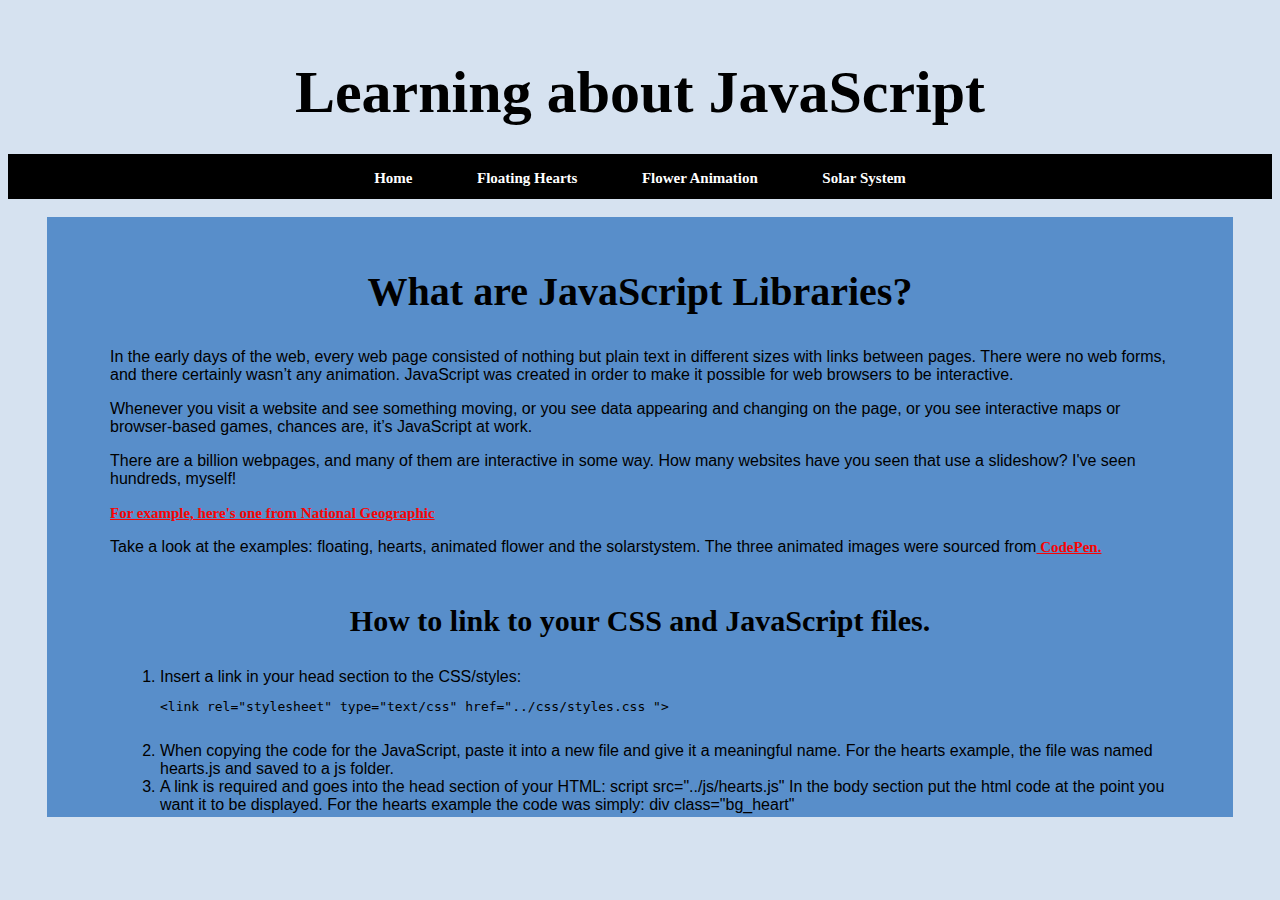
==== commit 2495bb97: "quote code inline" ====
--- a/html/index.html
+++ b/html/index.html
@@ -81,7 +81,9 @@
                       
             <ol>    
                 <li>  Insert a link in your head section to the CSS/styles:
-                    link rel="stylesheet" type="text/css" href="../css/styles.css "</li>
+                  <pre><code>&lt;link rel="stylesheet" type="text/css" href="../css/styles.css "&gt;
+                  </code></pre>
+                  </li>
                     <li>When copying the code for the JavaScript, paste it into a new file and give it a meaningful name. For the hearts example, the file was named hearts.js and saved to a js folder.</li>
                     <li>A link is required and goes into the head section of your HTML: script src="../js/hearts.js"
                         In the body section put the html code at the point you want it to be displayed. For the hearts example the code was simply:   div class="bg_heart"</li>
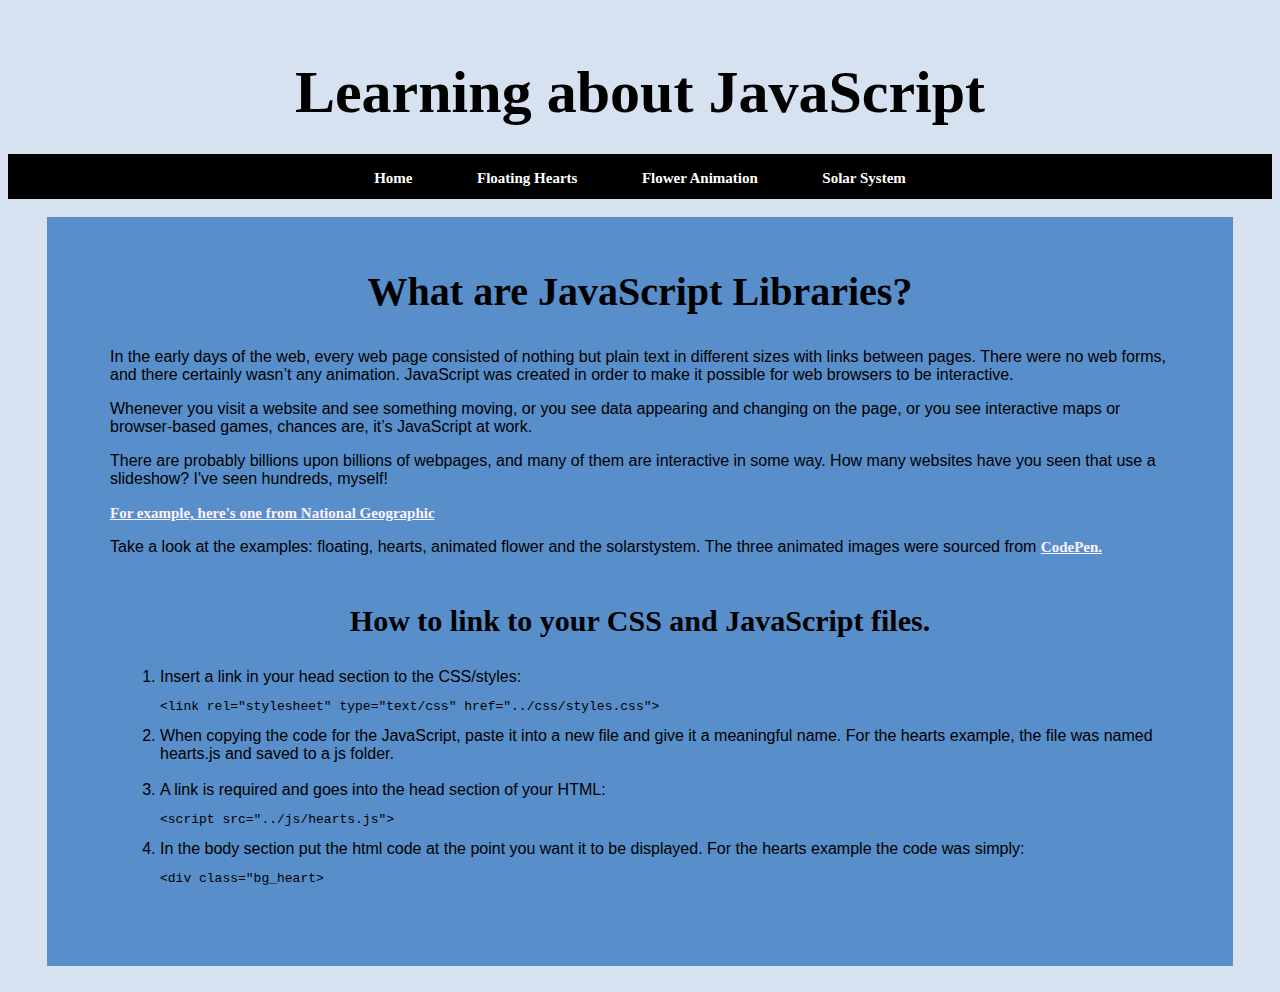
==== commit 646eaeb1: "minor updates, ready to use as teaching resource" ====
--- a/html/index.html
+++ b/html/index.html
@@ -67,26 +67,28 @@
         <p> Whenever you visit a website and see something moving, or you see data appearing and changing on the page,
             or you see interactive maps or browser-based games, chances are, it’s JavaScript at work.</p>
 
-        <p> There are a billion webpages, and many of them are interactive in some way. How many websites have you seen
+        <p> There are probably billions upon billions of webpages, and many of them are interactive in some way. How many websites have you seen
             that use a slideshow? I've seen hundreds, myself!</p>
         <a
             href="https://www.lensculture.com/articles/national-geographic-125-years-of-national-geographic-the-photo-issue#slideshow">For
             example, here's one from National Geographic</a>
         <br>
-        <p>Take a look at the examples: floating, hearts, animated flower and the solarstystem. The three animated
-            images were sourced from<a href="https://codepen.io/trending"> CodePen. </a>
+        <p>Take a look at the examples: floating, hearts, animated flower and the solarstystem. The three animated images were sourced from <a href="https://codepen.io/trending"> CodePen.</a>
             <br>
             <br>
             <h3>How to link to your CSS and JavaScript files. </h3>
                       
             <ol>    
                 <li>  Insert a link in your head section to the CSS/styles:
-                  <pre><code>&lt;link rel="stylesheet" type="text/css" href="../css/styles.css "&gt;
-                  </code></pre>
+                  <pre><code>&lt;link rel="stylesheet" type="text/css" href="../css/styles.css"&gt;</code></pre>
                   </li>
-                    <li>When copying the code for the JavaScript, paste it into a new file and give it a meaningful name. For the hearts example, the file was named hearts.js and saved to a js folder.</li>
-                    <li>A link is required and goes into the head section of your HTML: script src="../js/hearts.js"
-                        In the body section put the html code at the point you want it to be displayed. For the hearts example the code was simply:   div class="bg_heart"</li>
+                    <li>When copying the code for the JavaScript, paste it into a new file and give it a meaningful name. For the hearts example, the file was named hearts.js and saved to a js folder.</li> <br>
+                    <li>A link is required and goes into the head section of your HTML:
+                        <pre><code>&lt;script src="../js/hearts.js"&gt;</code></pre>
+                        </li>
+                            <li> In the body section put the html code at the point you want it to be displayed. For the hearts example the code was simply:
+                        <pre><code>&lt;div class="bg_heart&gt;</code></pre>
+                    </li>
             </ol>
     
     </div>
--- a/css/styles.css
+++ b/css/styles.css
@@ -1,61 +1,69 @@
 body {
-  background-color:hsl(213, 47%, 89%);;
+	background-color: hsl(213, 47%, 89%);
+	;
 }
 
-h1{
-color: #000000;
-font-family: Tahoma;
-text-align: center;
-font-size: 60px;
+h1 {
+	color: #000000;
+	font-family: Tahoma;
+	text-align: center;
+	font-size: 60px;
 }
-#container1{
-width: 1060px;
-height: 90px; 
-background-color: hsl(213, 47%, 89%);
-padding: 10px;
-margin-left: auto;
-margin-right: auto;
-float: center;
-}	
 
-#container2{
+#container1 {
 	width: 1060px;
-	background-color: hsl(212, 52%, 57%);
-	padding-left: 5%;
-    padding-right: 5%;
+	height: 90px;
+	background-color: hsl(213, 47%, 89%);
+	padding: 10px;
 	margin-left: auto;
 	margin-right: auto;
 	float: center;
-    height: 600px;
-	}
-h2{
+}
+
+#container2 {
+	width: 1060px;
+	/*height: 750px; */
+	background-color: hsl(212, 52%, 57%);
+	padding-bottom: 5%;
+	padding-left: 5%;
+	padding-right: 5%;
+	margin-left: auto;
+	margin-right: auto;
+	float: center;
+}
+
+h2 {
 	color: #000000;
 	font-family: Tahoma;
 	text-align: center;
 	font-size: 40px;
-    float: center;
-	}
-  h3{
-    color: #000000;
-    font-family: Tahoma;
-    text-align: center;
-    font-size: 30px;
-      float: center;
-    }
-p{
+	float: center;
+}
+
+h3 {
+	color: #000000;
+	font-family: Tahoma;
+	text-align: center;
+	font-size: 30px;
+	float: center;
+}
+
+p {
 	font-family: Arial, Sans-serif;
 	color: black;
 	font-size: px;
 	text-align: left;
-	}
-	a {
-    color:#f70404;     
-    font-family:Tahoma;
-    font-size:15px;
+}
+
+a {
+	color: #fcf2ff;
+	font-family: Tahoma;
+	font-size: 15px;
 	font-weight: 700;
-font-weight: bold;
-	}
-	ol {
-		padding-left: 50px;
-		font-family: Arial;	
-   }
+	font-weight: bold;
+}
+
+ol {
+	padding-left: 50px;
+	font-family: Arial;
+}